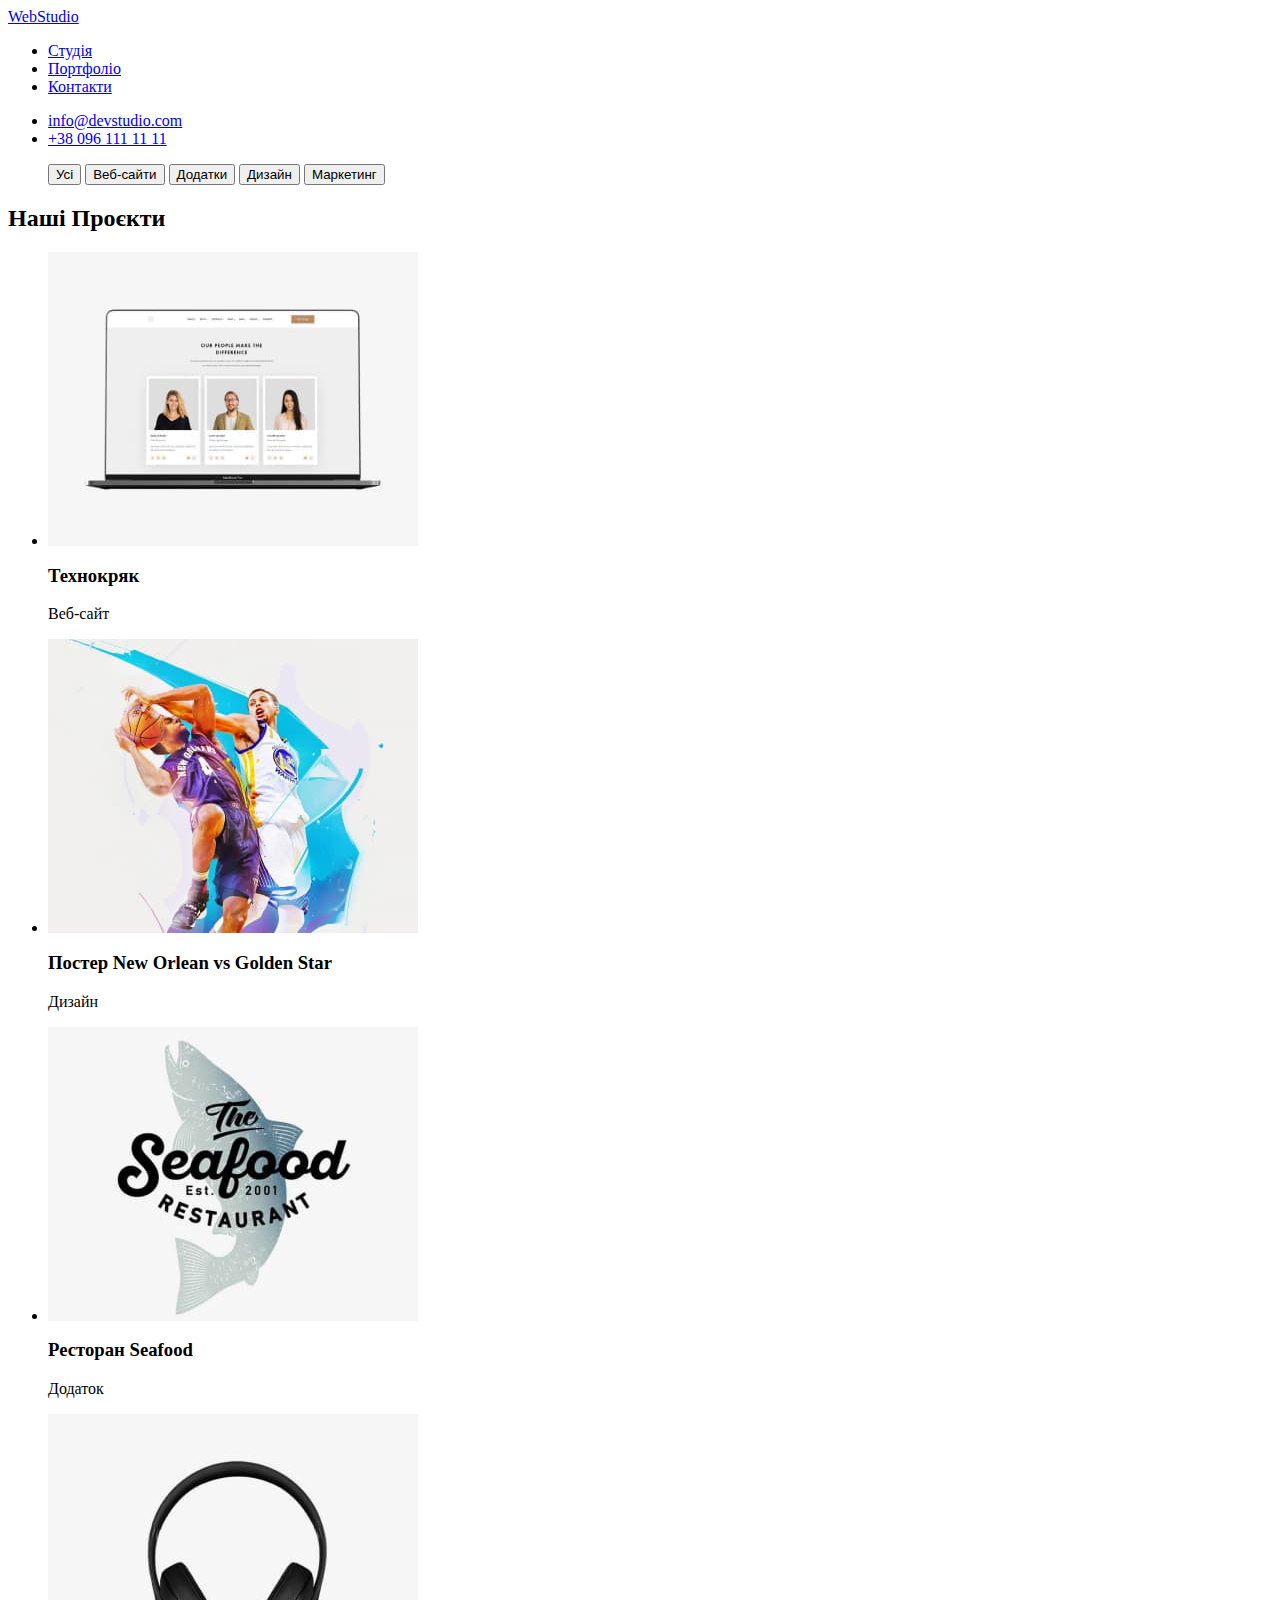
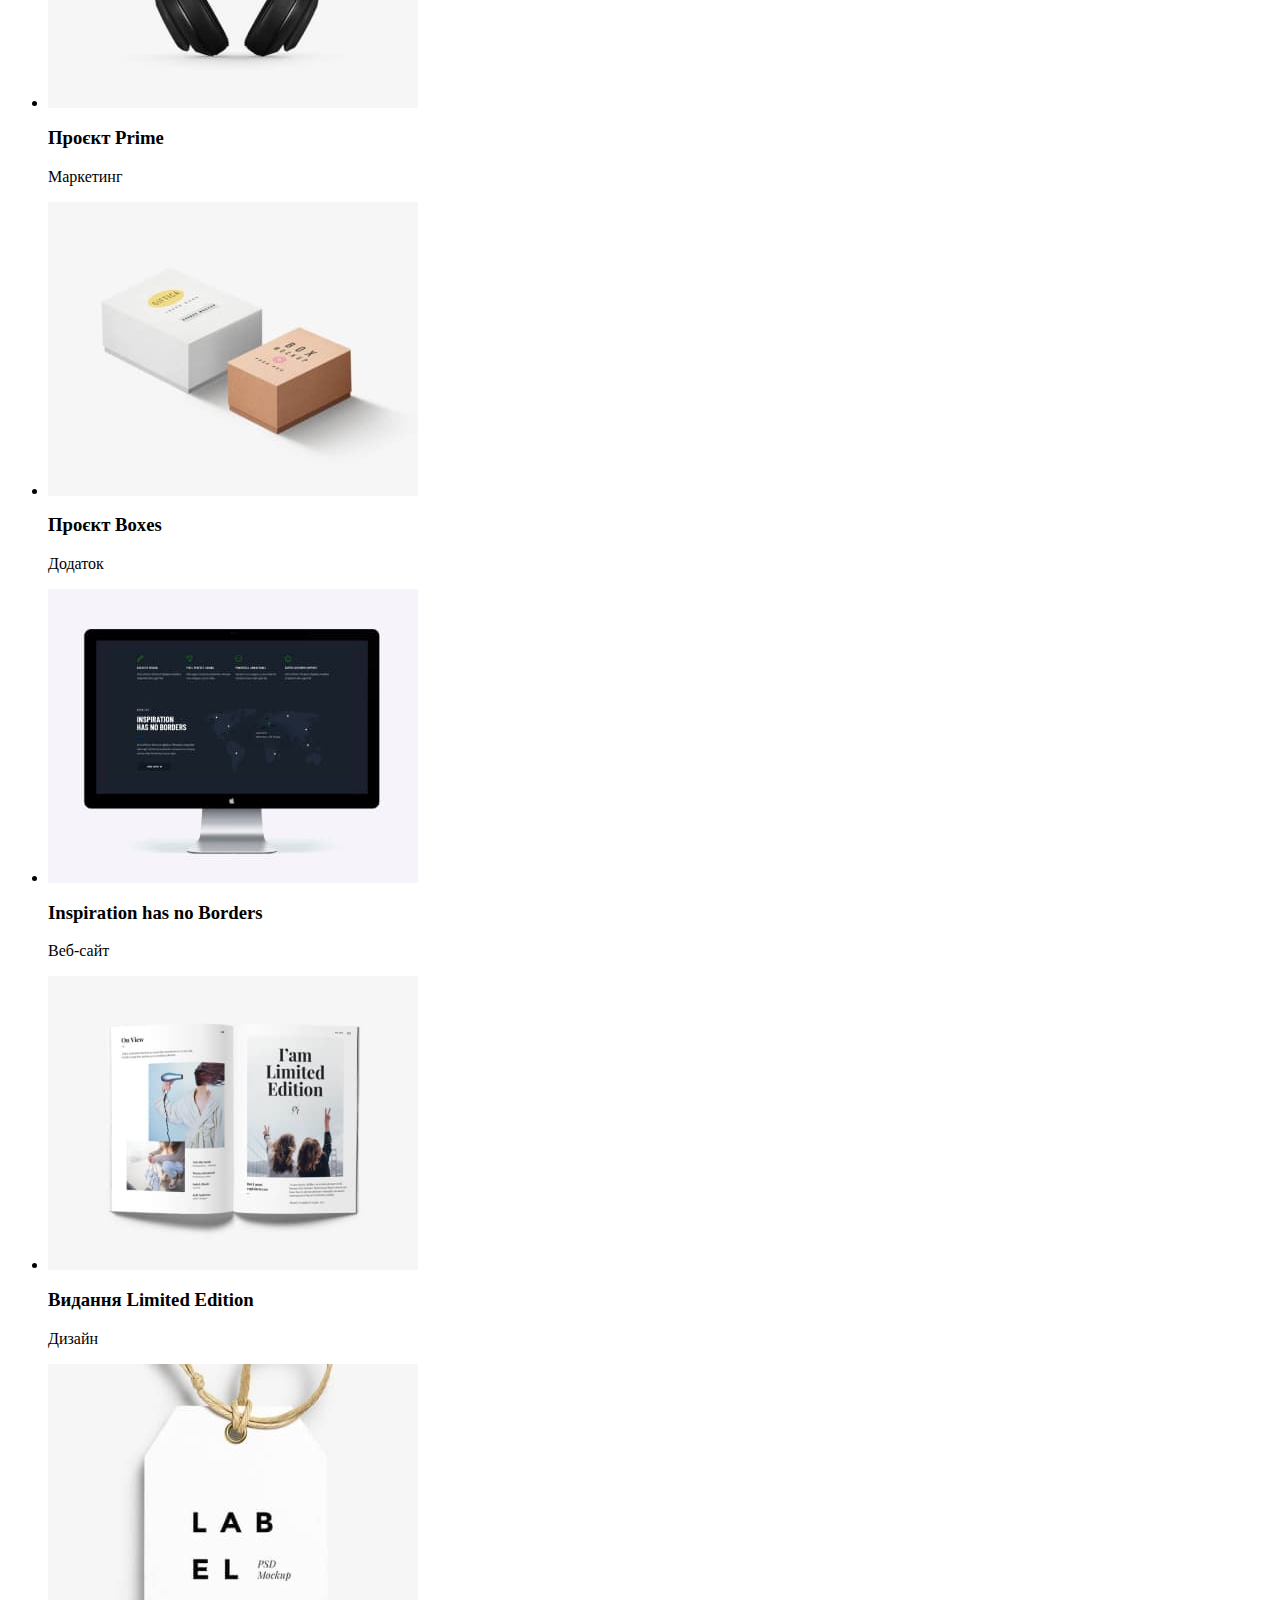
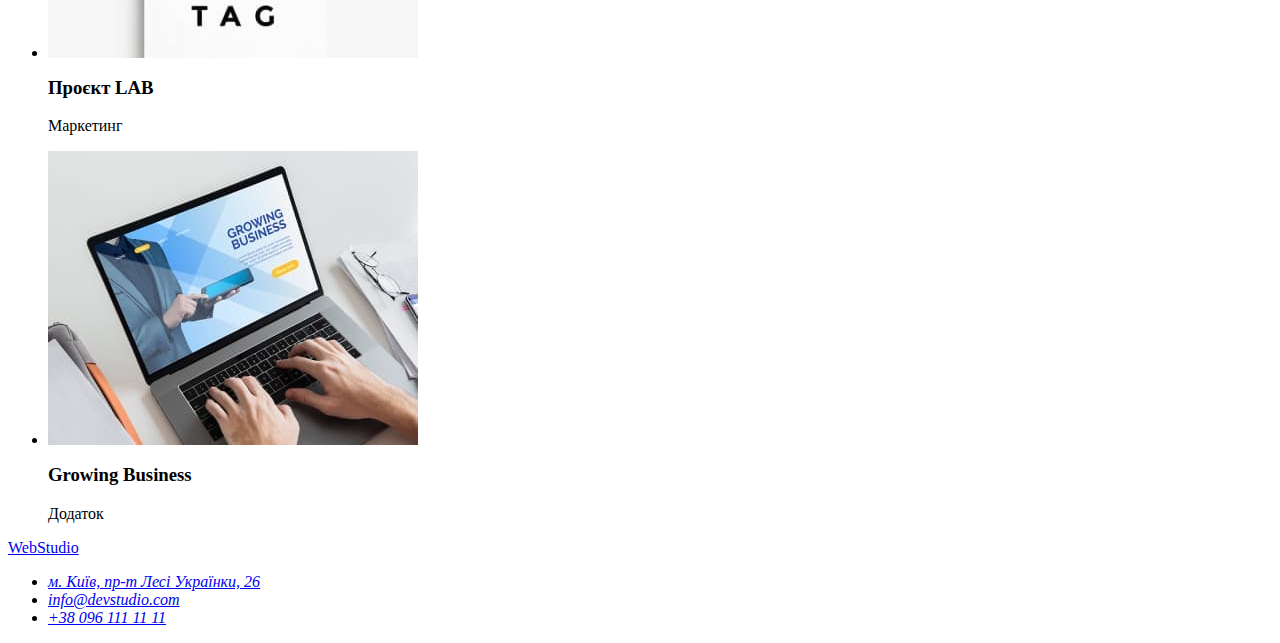
==== portfolio.html @ f53b05c0 "goit-markup-hw-02" ====
<html lang="uk">
  <head>
    <meta charset="UTF-8" />
    <meta http-equiv="X-UA-Compatible" content="IE=edge" />
    <meta name="viewport" content="width=device-width, initial-scale=1.0" />
    <title>WebStudio</title>
    <link rel="preconnect" href="https://fonts.googleapis.com" />
    <link rel="preconnect" href="https://fonts.gstatic.com" crossorigin />
    <link
      href="https://fonts.googleapis.com/css2?family=Montserrat:wght@400;700&family=Raleway:wght@700&family=Roboto:wght@400;500;700;900&display=swap"
      rel="stylesheet"
    />
    <link rel="stylesheet" href="./css/styles.css" />
  </head>
  <body>
    <header>
      <a href="#">WebStudio</a>
      <nav>
        <ul>
          <li><a href="#">Студія</a></li>
          <li><a href="#">Портфоліо</a></li>
          <li><a href="#">Контакти</a></li>
        </ul>
      </nav>
      <ul>
        <li><a href="mailto:info@devstudio.com">info@devstudio.com</a></li>
        <li><a href="tel:+380961111111">+38 096 111 11 11</a></li>
      </ul>
    </header>
    <main>
      <section>
        <ul>
          <button type="button">Усі</button>
          <button type="button">Веб-сайти</button>
          <button type="button">Додатки</button>
          <button type="button">Дизайн</button>
          <button type="button">Маркетинг</button>
        </ul>
      </section>
      <section>
        <h2>Наші Проєкти</h2>
        <ul>
          <li>
            <img src="./images/web.jpg" alt="" width="370" height="294" />
            <h3>Технокряк</h3>
            <p>Веб-сайт</p>
          </li>
          <li>
            <img src="./images/bascetbols.jpg" alt="" width="370" height="294" />
            <h3>Постер New Orlean vs Golden Star</h3>
            <p>Дизайн</p>
          </li>
          <li>
            <img src="./images/seafood.jpg" alt="" width="370" height="294" />
            <h3>Ресторан Seafood</h3>
            <p>Додаток</p>
          </li>
          <li>
            <img src="./images/headphones.jpg" alt="" width="370" height="294" />
            <h3>Проєкт Prime</h3>
            <p>Маркетинг</p>
          </li>
          <li>
            <img src="./images/boxes.jpg" alt="" width="370" height="294" />
            <h3>Проєкт Boxes</h3>
            <p>Додаток</p>
          </li>
          <li>
            <img src="./images/inspiration.jpg" alt="" width="370" height="294" />
            <h3>Inspiration has no Borders</h3>
            <p>Веб-сайт</p>
          </li>
          <li>
            <img src="./images/design.jpg" alt="" width="370" height="294" />
            <h3>Видання Limited Edition</h3>
            <p>Дизайн</p>
          </li>
          <li>
            <img src="./images/project.jpg" alt="" width="370" height="294" />
            <h3>Проєкт LAB</h3>
            <p>Маркетинг</p>
          </li>
          <li>
            <img src="./images/growing.jpg" alt="" width="370" height="294" />
            <h3>Growing Business</h3>
            <p>Додаток</p>
          </li>
        </ul>
      </section>
    </main>
    <footer>
      <a href="#">WebStudio</a>
      <address>
        <ul>
          <li>
            <a
              href="https://goo.gl/maps/ySp4Y71NyuGyJNaQ7"
              target="_blank"
              rel="noreferrer noopener nofollow"
              >м. Київ, пр-т Лесі Українки, 26</a
            >
          </li>
          <li><a href="mailto:info@devstudio.com">info@devstudio.com</a></li>
          <li><a href="tel:+380961111111">+38 096 111 11 11</a></li>
        </ul>
      </address>
    </footer>
  </body>
</html>
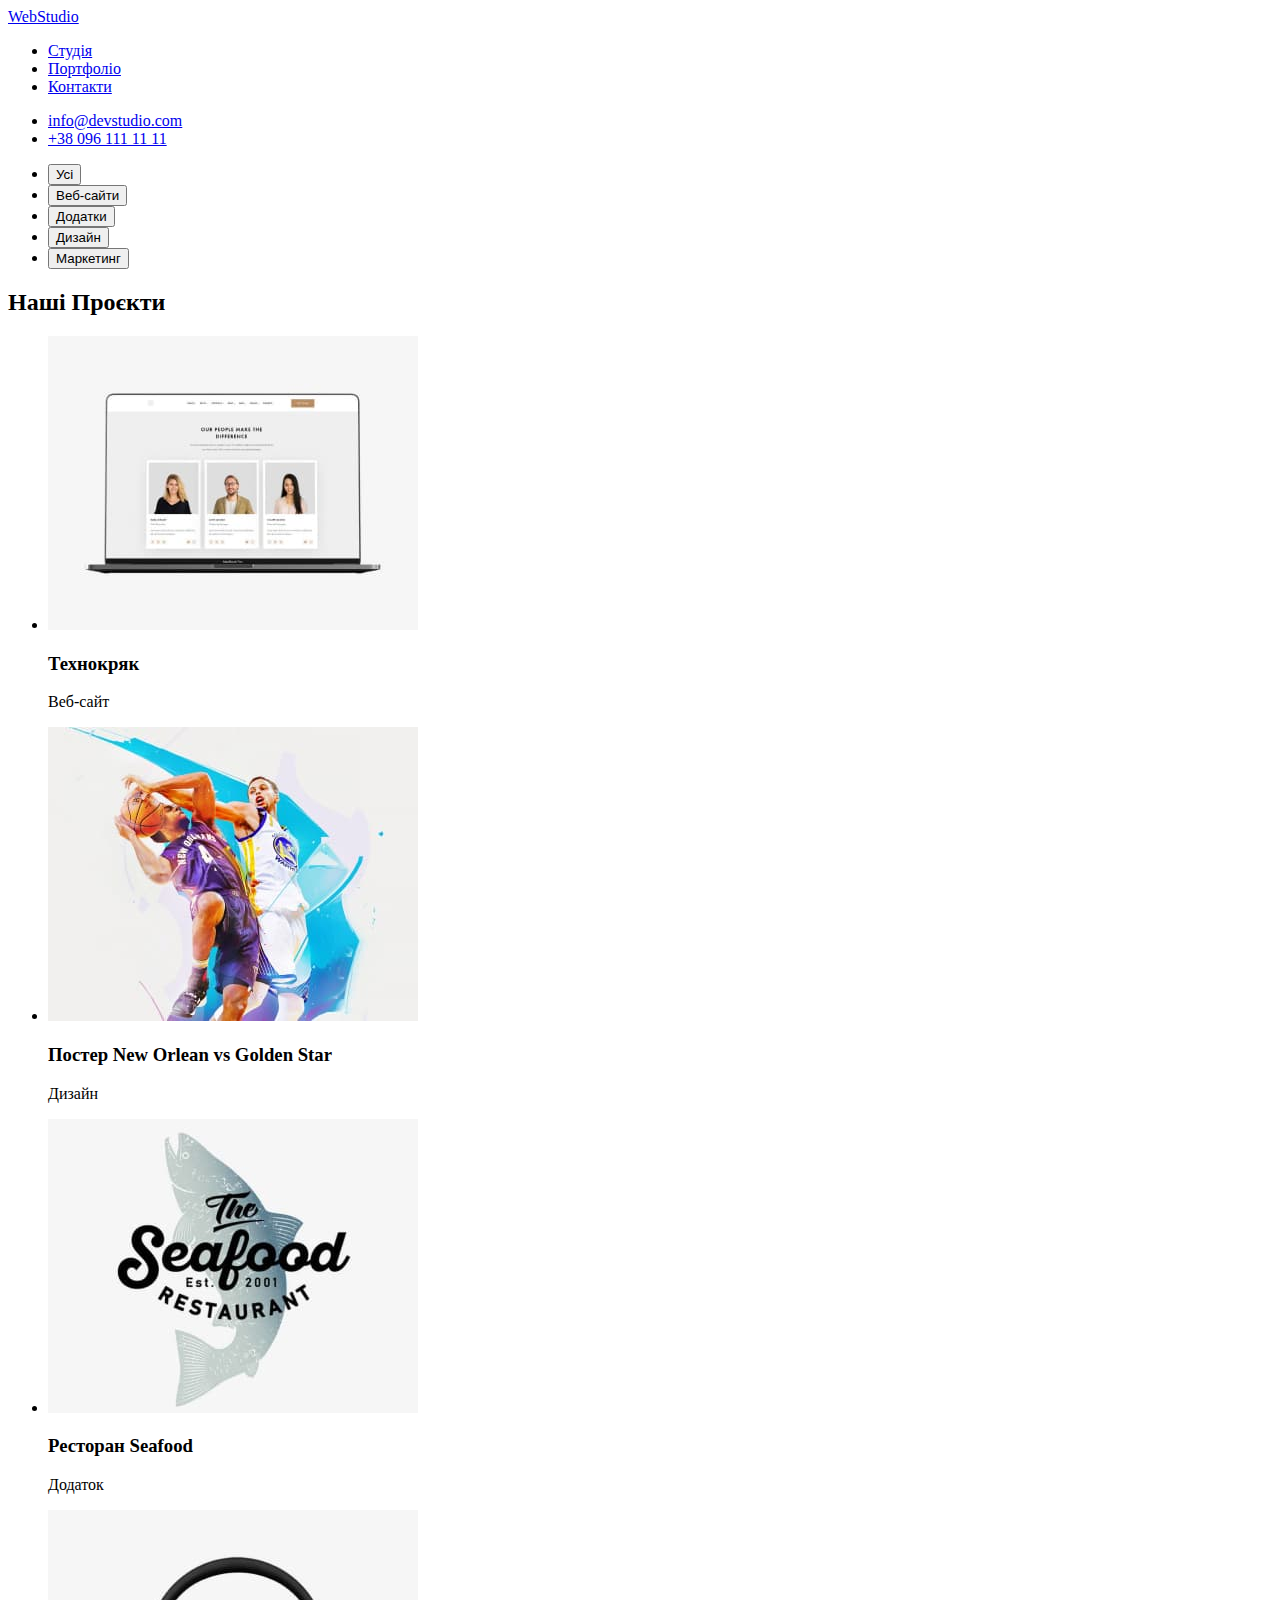
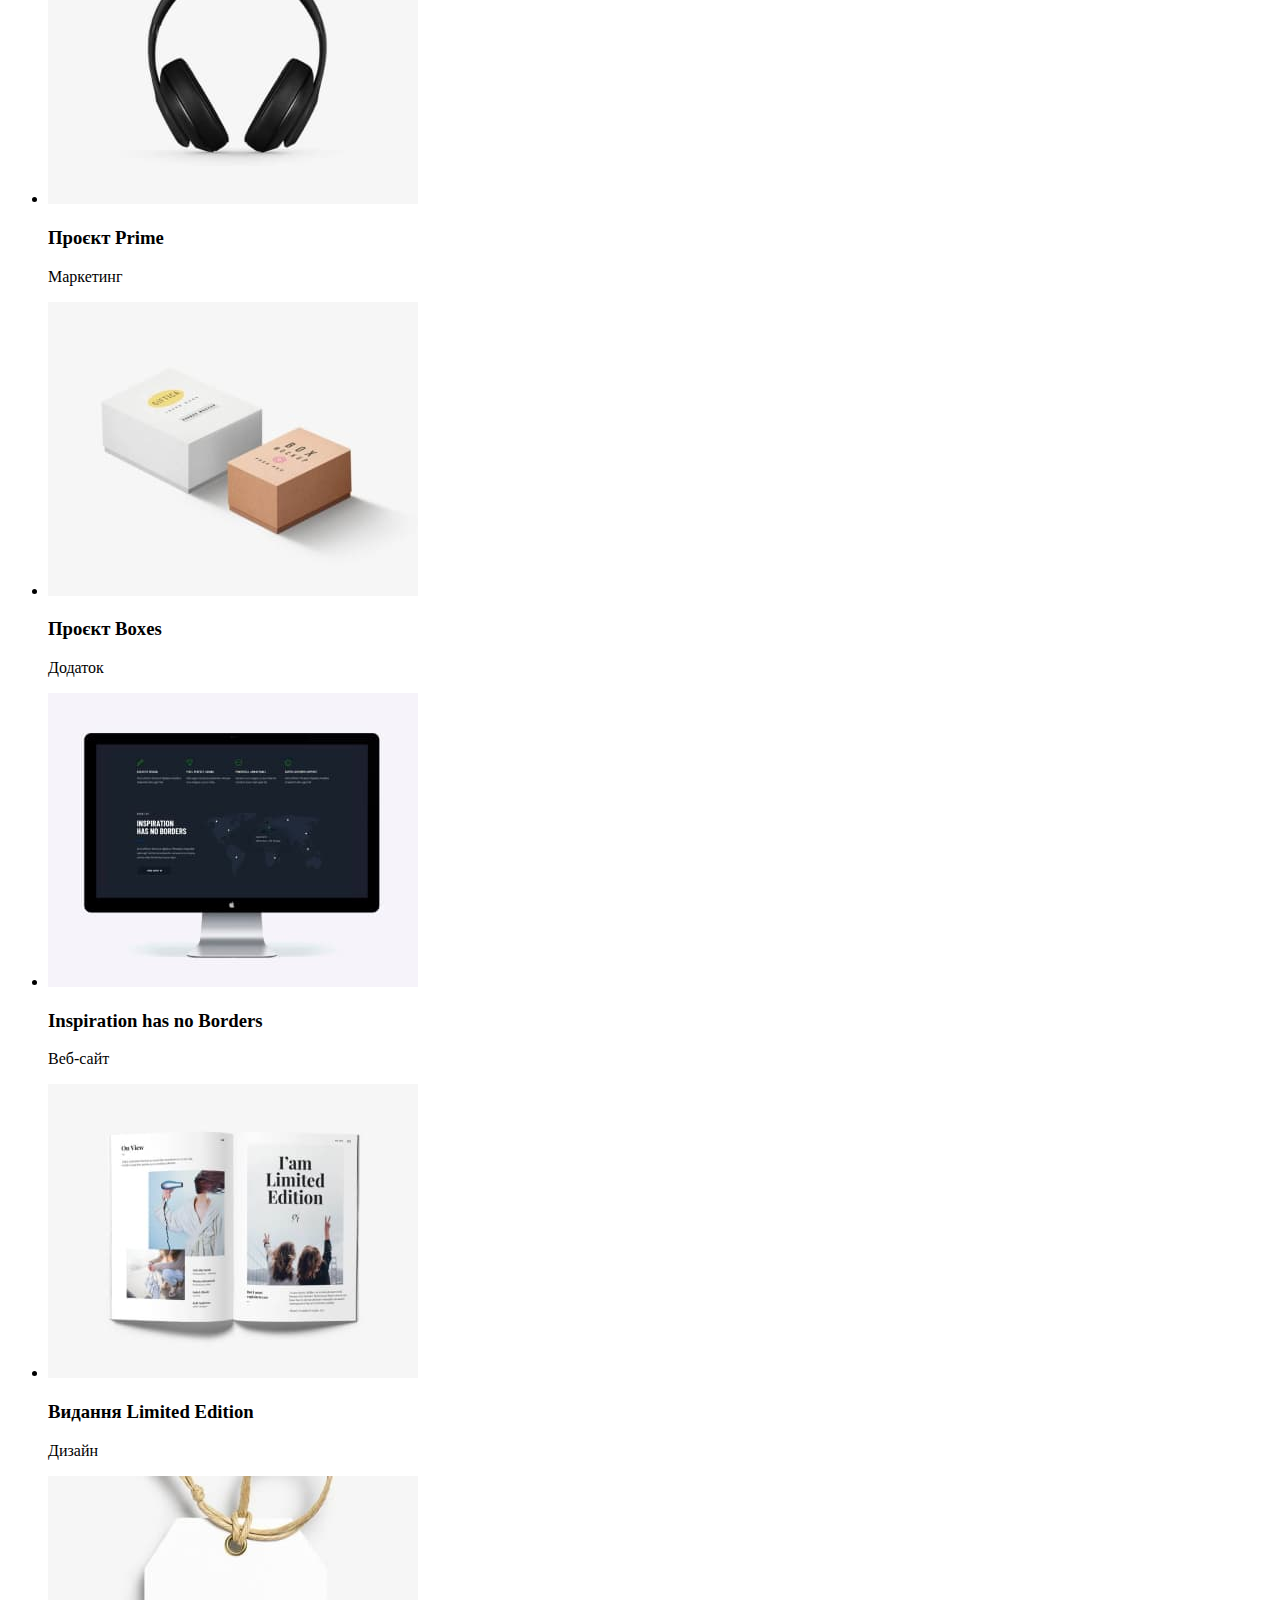
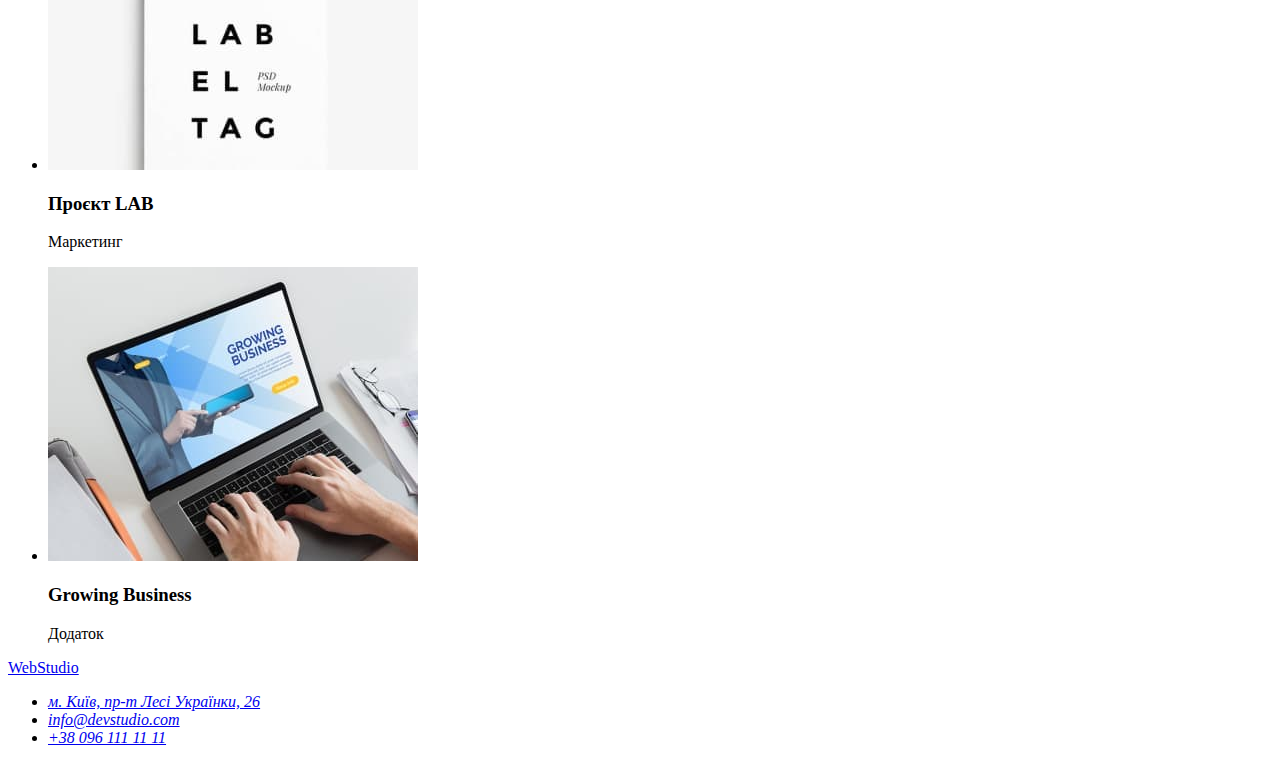
==== commit cd2976f8: "goit-markut-hw-02" ====
--- a/portfolio.html
+++ b/portfolio.html
@@ -1,3 +1,4 @@
+<!DOCTYPE html>
 <html lang="uk">
   <head>
     <meta charset="UTF-8" />
@@ -11,13 +12,14 @@
       rel="stylesheet"
     />
     <link rel="stylesheet" href="./css/styles.css" />
+    <link rel="stylesheet" href="./index.html" />
   </head>
   <body>
     <header>
       <a href="#">WebStudio</a>
       <nav>
         <ul>
-          <li><a href="#">Студія</a></li>
+          <li><a href="./index.html">Студія</a></li>
           <li><a href="#">Портфоліо</a></li>
           <li><a href="#">Контакти</a></li>
         </ul>
@@ -30,11 +32,11 @@
     <main>
       <section>
         <ul>
-          <button type="button">Усі</button>
-          <button type="button">Веб-сайти</button>
-          <button type="button">Додатки</button>
-          <button type="button">Дизайн</button>
-          <button type="button">Маркетинг</button>
+          <li><button type="button">Усі</button></li>
+          <li><button type="button">Веб-сайти</button></li>
+          <li><button type="button">Додатки</button></li>
+          <li><button type="button">Дизайн</button></li>
+          <li><button type="button">Маркетинг</button></li>
         </ul>
       </section>
       <section>
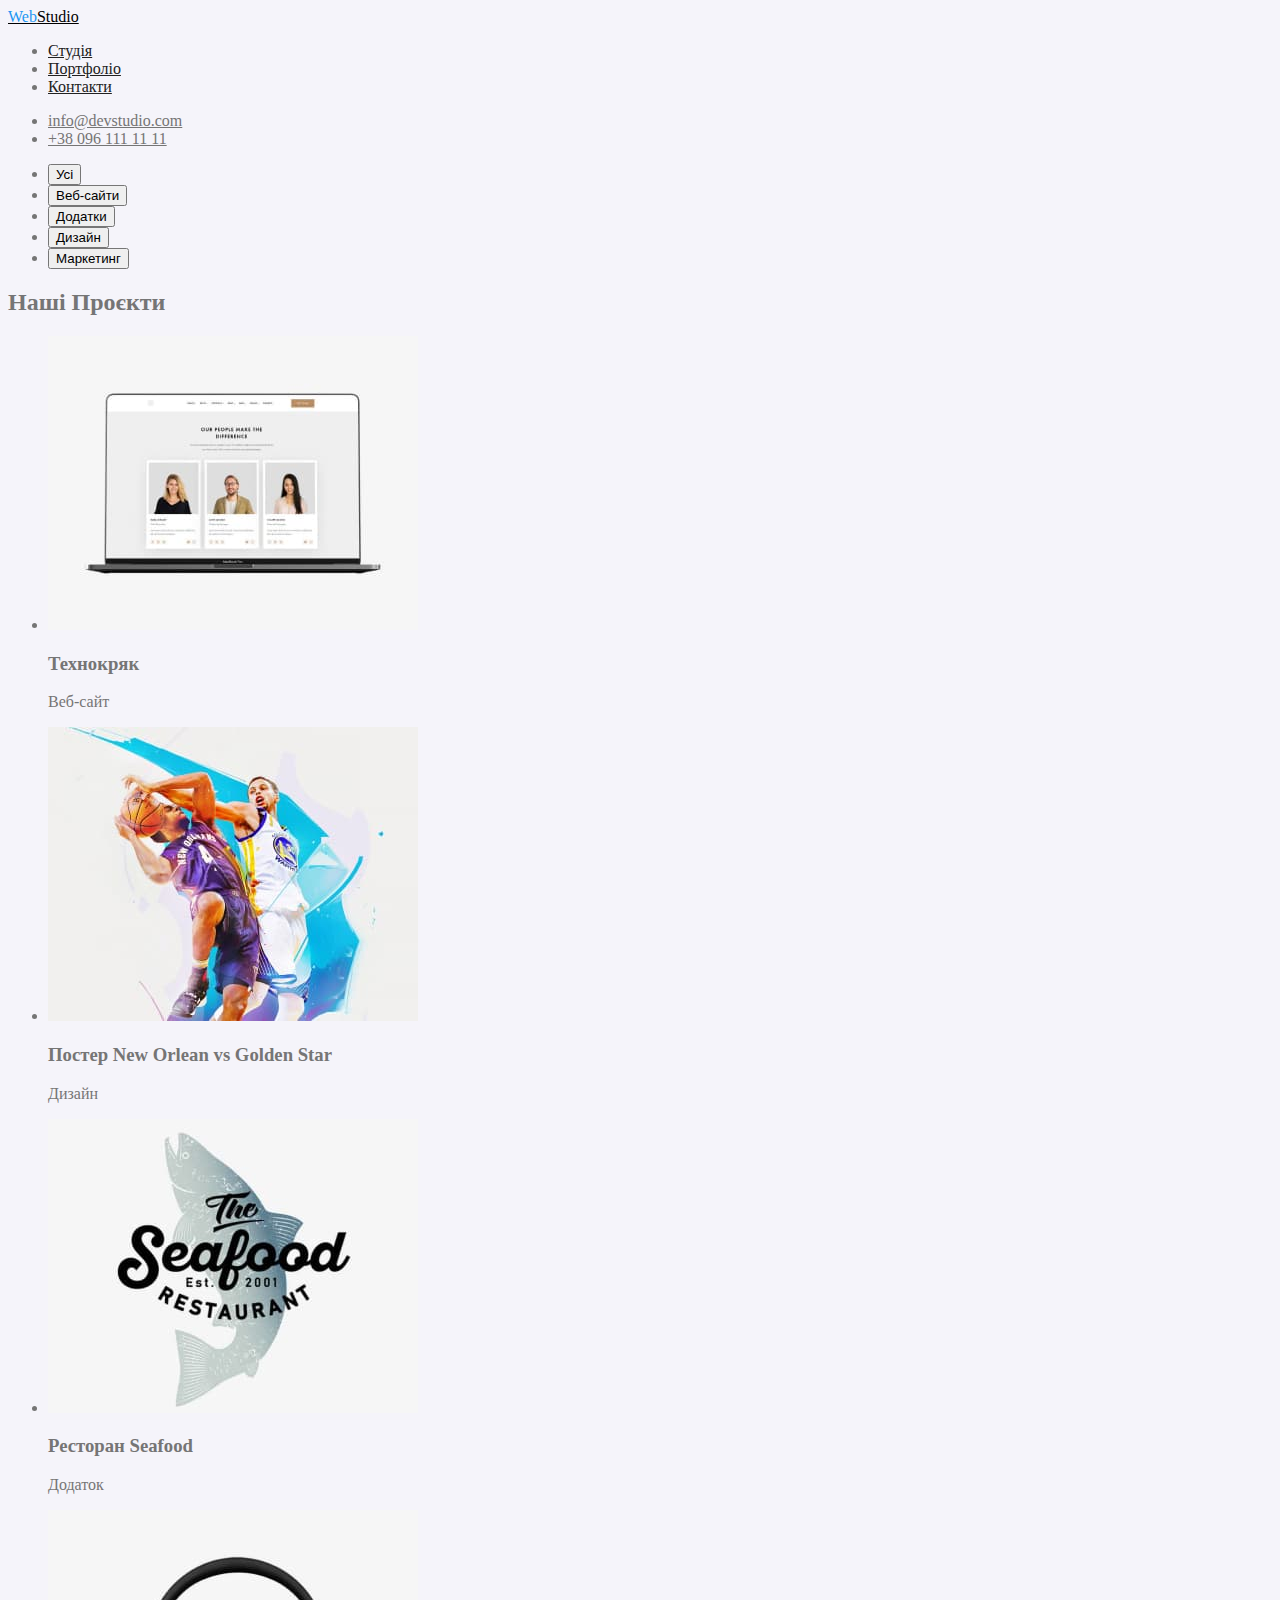
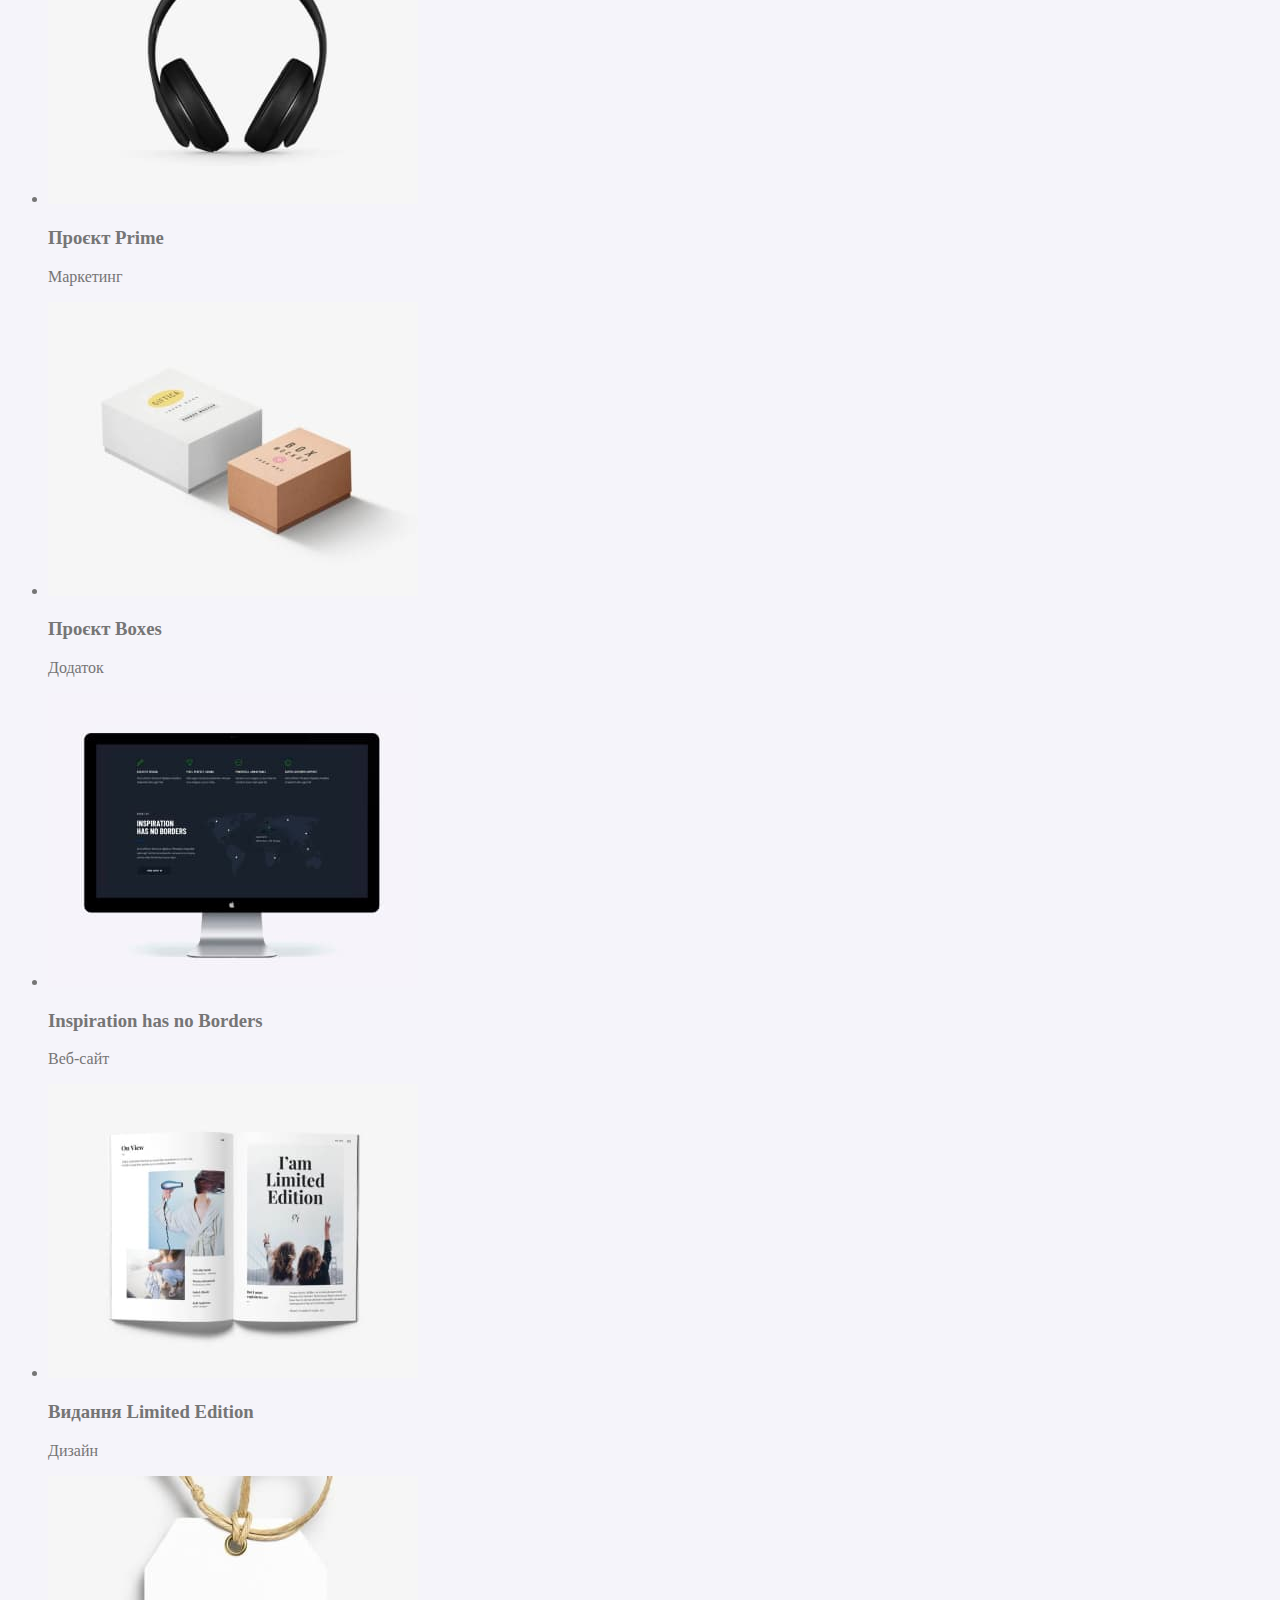
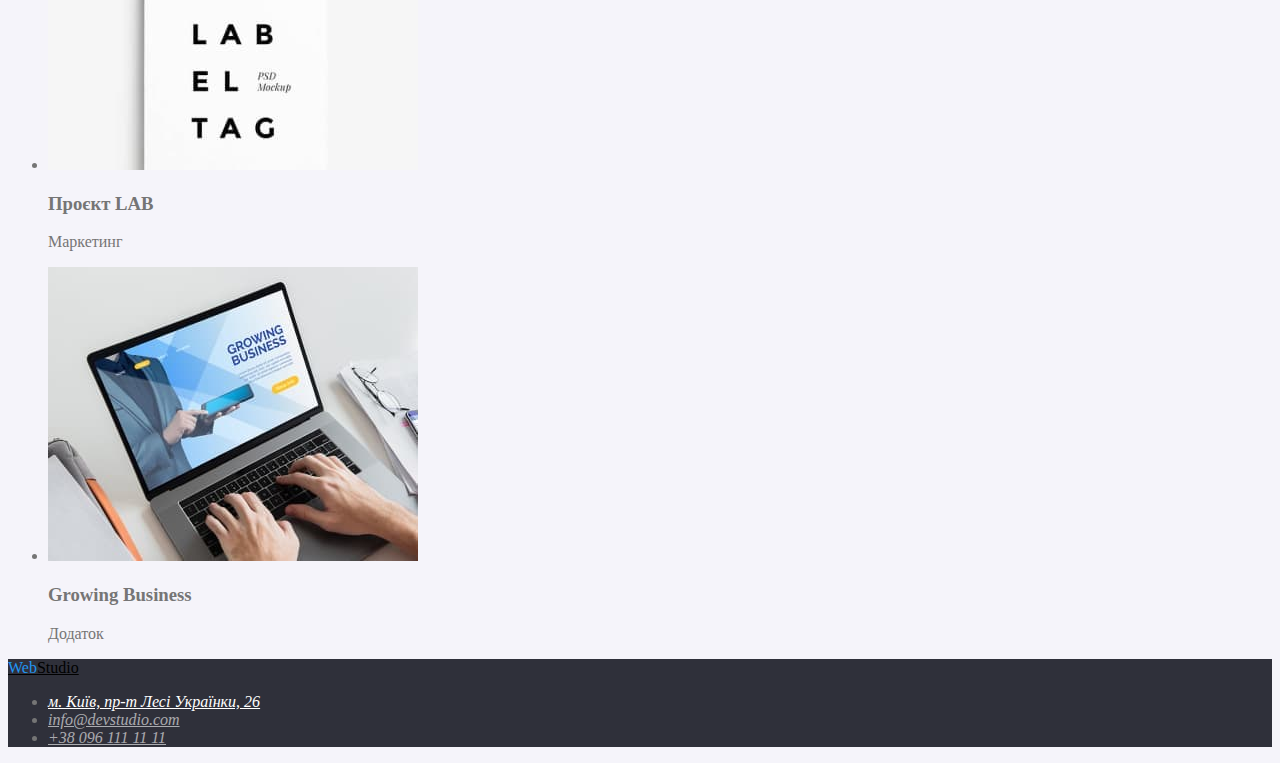
==== commit 16d0af7b: "goit-markup-hw-02" ====
--- a/portfolio.html
+++ b/portfolio.html
@@ -15,18 +15,18 @@
     <link rel="stylesheet" href="./index.html" />
   </head>
   <body>
-    <header>
-      <a href="#">WebStudio</a>
+    <header class="header">
+      <a href="#" class="logo"> <span class="colortext">Web</span>Studio</a>
       <nav>
-        <ul>
-          <li><a href="./index.html">Студія</a></li>
-          <li><a href="#">Портфоліо</a></li>
-          <li><a href="#">Контакти</a></li>
+        <ul class="nav">
+          <li><a class="site-nav" href="./index.html">Студія</a></li>
+          <li><a class="site-nav" href="#">Портфоліо</a></li>
+          <li><a class="site-nav" href="#">Контакти</a></li>
         </ul>
       </nav>
-      <ul>
-        <li><a href="mailto:info@devstudio.com">info@devstudio.com</a></li>
-        <li><a href="tel:+380961111111">+38 096 111 11 11</a></li>
+      <ul class="list-contact">
+        <li><a class="contact" href="mailto:info@devstudio.com">info@devstudio.com</a></li>
+        <li><a class="contact" href="tel:+380961111111">+38 096 111 11 11</a></li>
       </ul>
     </header>
     <main>
@@ -90,20 +90,20 @@
         </ul>
       </section>
     </main>
-    <footer>
-      <a href="#">WebStudio</a>
+    <footer class="footer">
+      <a href="#" class="logo"> <span class="colortext">Web</span>Studio</a>
       <address>
         <ul>
           <li>
-            <a
+            <a class="address-work"
               href="https://goo.gl/maps/ySp4Y71NyuGyJNaQ7"
               target="_blank"
               rel="noreferrer noopener nofollow"
               >м. Київ, пр-т Лесі Українки, 26</a
             >
           </li>
-          <li><a href="mailto:info@devstudio.com">info@devstudio.com</a></li>
-          <li><a href="tel:+380961111111">+38 096 111 11 11</a></li>
+          <li><a class="contact-footer" href="mailto:info@devstudio.com">info@devstudio.com</a></li>
+          <li><a class="contact-footer" href="tel:+380961111111">+38 096 111 11 11</a></li>
         </ul>
       </address>
     </footer>
--- a/css/styles.css
+++ b/css/styles.css
@@ -0,0 +1,70 @@
+:root{
+--title-text-color:#212121;
+--text-color:#757575;
+--accent-color:#2196F3;
+}
+body{
+  background-color: #F5F4FA;
+  color: var(--text-color);
+}
+
+/* -------------logo----------------- */
+.logo{
+  color: #000000;
+}
+.colortext{
+  color: #2196F3;
+}
+/*---------------header-------------------------------------------------- -------------------*/
+
+/* ------navigation-site */
+.site-nav{
+  color:var(--title-text-color)
+}
+.site-nav:hover,
+.site-nav:focus{
+color: var(--accent-color);
+}
+
+/* ---------------contacts---- */
+.contact{
+  color:var(--text-color)
+}
+.contact:hover,
+.contact:focus{
+  color:var(--accent-color)
+}
+/* ----------------------------------------------hero------------------------------------ */
+.hero-title{
+  color:var(--title-text-color);
+}
+/* ------------------------------section-feature--------------------------*/
+.feature-title{
+  color: var(--title-text-color);
+}
+/*-----------------------seaction-work------------- */
+.work-title{
+  color:var(--title-text-color)
+}
+/* --------------------section-team----------------------------- */
+.team-title{
+  color:var(--title-text-color)
+}
+.team-name{
+  color:var(--title-text-color)
+}
+/* ------------------------footer----------------------------- */
+.footer{
+  background-color: #2F303A;
+}
+.address-work{
+  color:#FFFFFF;
+}
+.contact-footer{
+  color:rgba(255, 255, 255, 0.6); 
+}
+.contact-footer:hover,
+.contact-footer:focus{
+  color: var(--accent-color);
+}
+
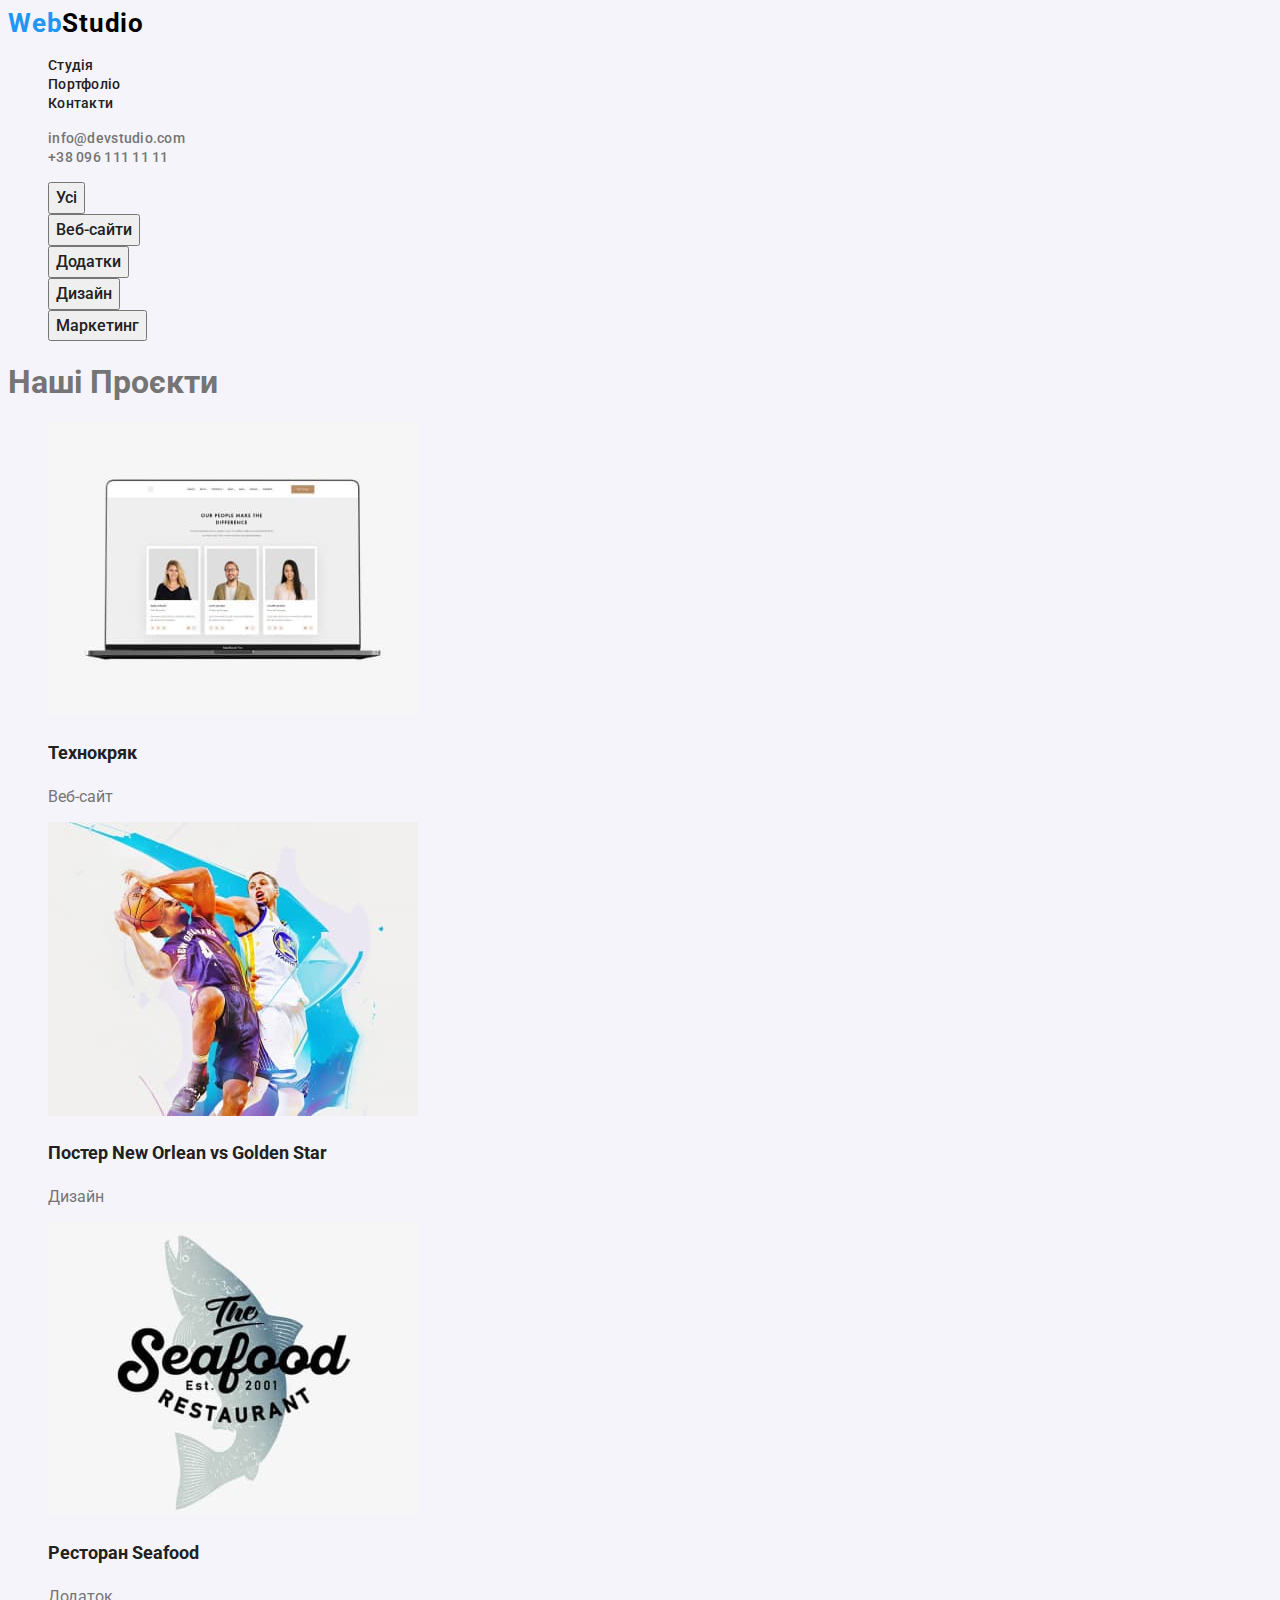
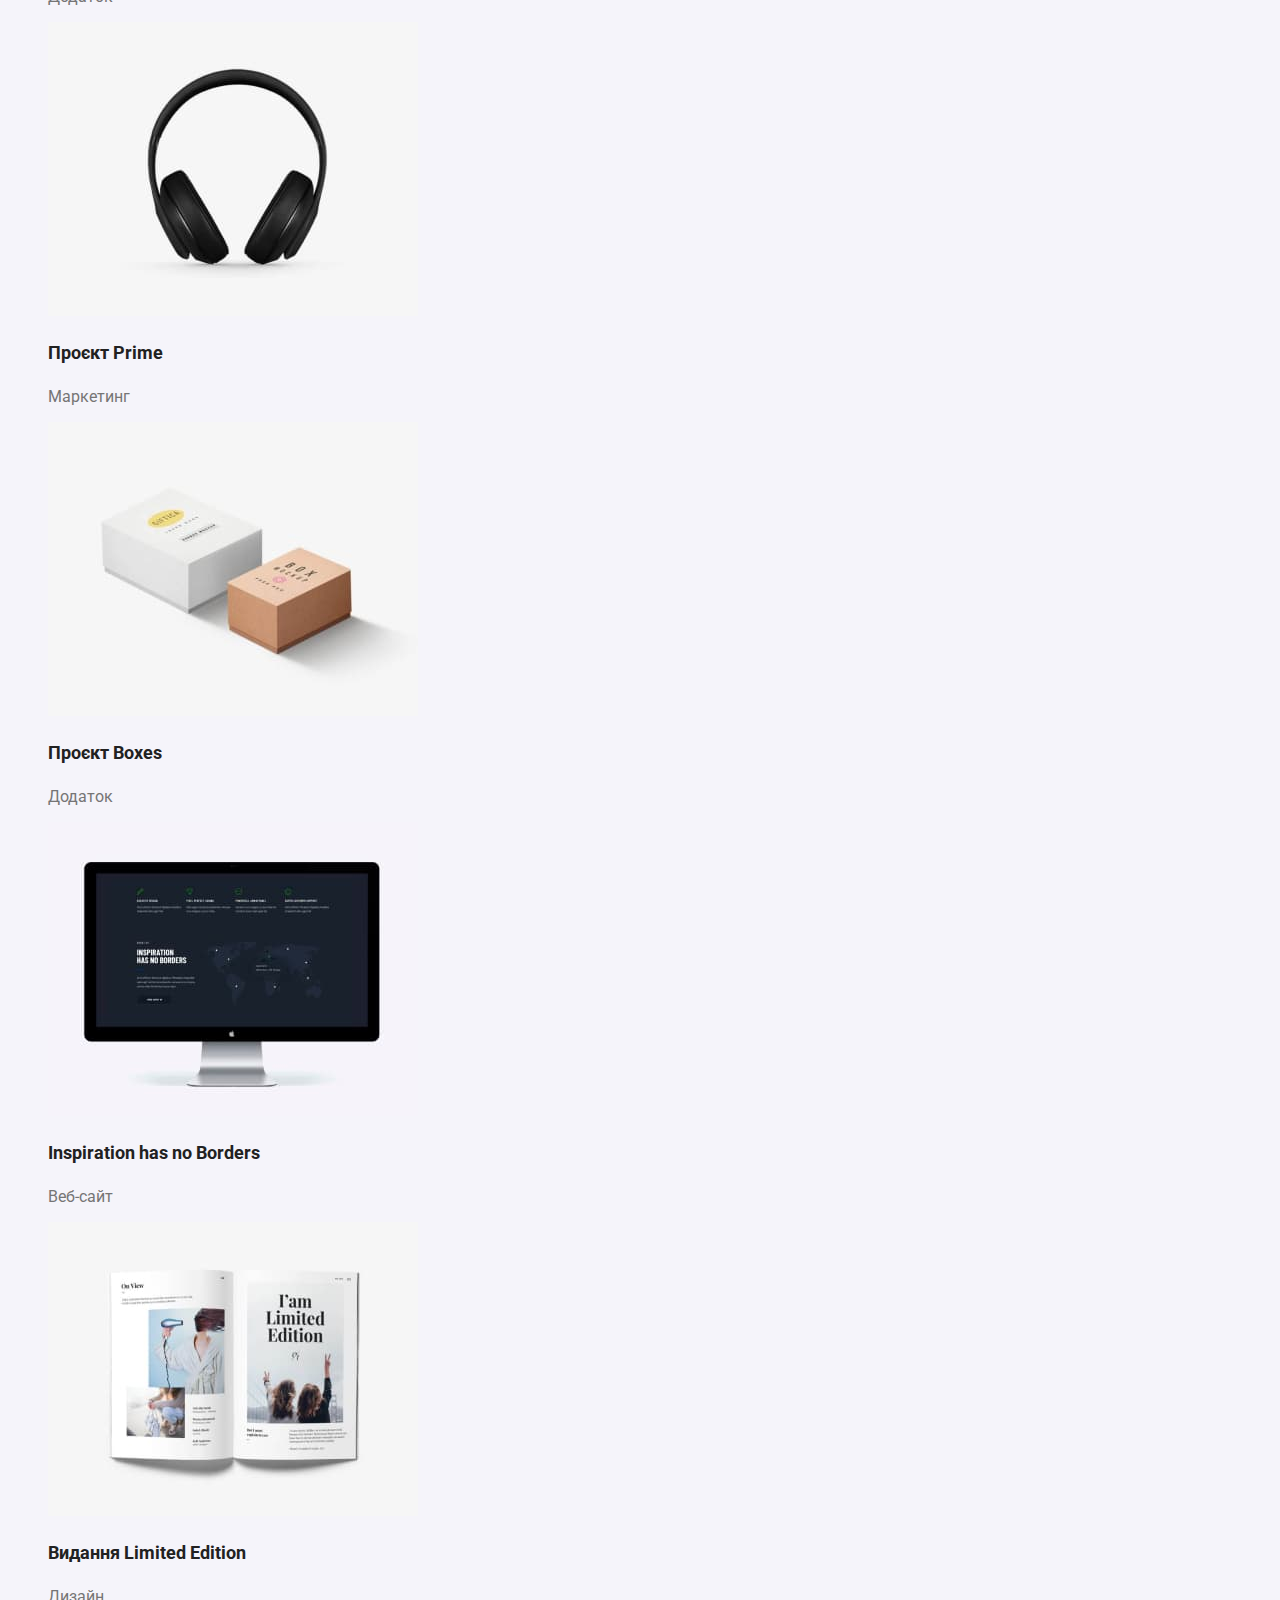
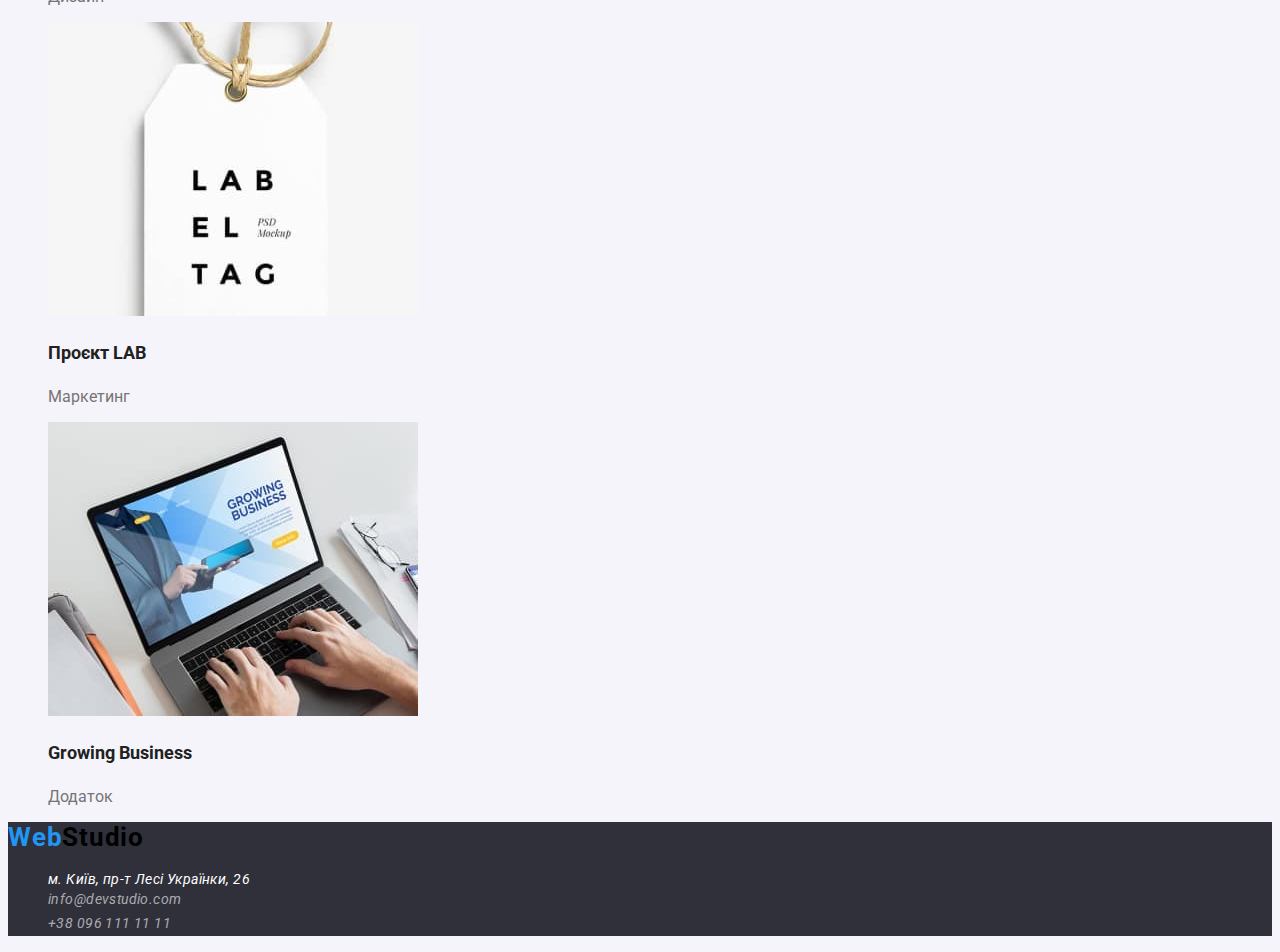
==== commit d8db6643: "goit-markup-hw-02" ====
--- a/portfolio.html
+++ b/portfolio.html
@@ -16,94 +16,97 @@
   </head>
   <body>
     <header class="header">
-      <a href="#" class="logo"> <span class="colortext">Web</span>Studio</a>
+      <a href="#" class="logo link"> <span class="colortext link">Web</span>Studio</a>
       <nav>
-        <ul class="nav">
-          <li><a class="site-nav" href="./index.html">Студія</a></li>
-          <li><a class="site-nav" href="#">Портфоліо</a></li>
-          <li><a class="site-nav" href="#">Контакти</a></li>
+        <ul class="nav list">
+          <li><a class="site-nav link" href="./index.html">Студія</a></li>
+          <li><a class="site-nav link" href="#">Портфоліо</a></li>
+          <li><a class="site-nav link" href="#">Контакти</a></li>
         </ul>
       </nav>
-      <ul class="list-contact">
-        <li><a class="contact" href="mailto:info@devstudio.com">info@devstudio.com</a></li>
-        <li><a class="contact" href="tel:+380961111111">+38 096 111 11 11</a></li>
+      <ul class="list-contact list">
+        <li><a class="contact link" href="mailto:info@devstudio.com">info@devstudio.com</a></li>
+        <li><a class="contact link" href="tel:+380961111111">+38 096 111 11 11</a></li>
       </ul>
     </header>
     <main>
-      <section>
-        <ul>
-          <li><button type="button">Усі</button></li>
-          <li><button type="button">Веб-сайти</button></li>
-          <li><button type="button">Додатки</button></li>
-          <li><button type="button">Дизайн</button></li>
-          <li><button type="button">Маркетинг</button></li>
+      <section class="section-filter">
+        <ul class="filter-list list">
+          <li><button type="button" class="btn-filter">Усі</button></li>
+          <li><button type="button" class="btn-filter">Веб-сайти</button></li>
+          <li><button type="button" class="btn-filter">Додатки</button></li>
+          <li><button type="button" class="btn-filter">Дизайн</button></li>
+          <li><button type="button" class="btn-filter">Маркетинг</button></li>
         </ul>
       </section>
-      <section>
-        <h2>Наші Проєкти</h2>
-        <ul>
+      <section class="section-project">
+        <h1 class="project-title">Наші Проєкти</h1>
+        <ul class="project-list list">
           <li>
-            <img src="./images/web.jpg" alt="" width="370" height="294" />
-            <h3>Технокряк</h3>
+            <img src="./images/web.jpg" alt="Ноутбук" width="370" height="294" />
+            <h2 class="title-list">Технокряк</h2>
             <p>Веб-сайт</p>
           </li>
           <li>
-            <img src="./images/bascetbols.jpg" alt="" width="370" height="294" />
-            <h3>Постер New Orlean vs Golden Star</h3>
+            <img src="./images/bascetbols.jpg" alt="Баскетбол" width="370" height="294" />
+            <h2 class="title-list">Постер New Orlean vs Golden Star</h2>
             <p>Дизайн</p>
           </li>
           <li>
-            <img src="./images/seafood.jpg" alt="" width="370" height="294" />
-            <h3>Ресторан Seafood</h3>
+            <img src="./images/seafood.jpg" alt="Лого" width="370" height="294" />
+            <h2 class="title-list">Ресторан Seafood</h2>
             <p>Додаток</p>
           </li>
           <li>
-            <img src="./images/headphones.jpg" alt="" width="370" height="294" />
-            <h3>Проєкт Prime</h3>
+            <img src="./images/headphones.jpg" alt="Навушники" width="370" height="294" />
+            <h2 class="title-list">Проєкт Prime</h2>
             <p>Маркетинг</p>
           </li>
           <li>
-            <img src="./images/boxes.jpg" alt="" width="370" height="294" />
-            <h3>Проєкт Boxes</h3>
+            <img src="./images/boxes.jpg" alt="Кородки" width="370" height="294" />
+            <h2 class="title-list">Проєкт Boxes</h2>
             <p>Додаток</p>
           </li>
           <li>
-            <img src="./images/inspiration.jpg" alt="" width="370" height="294" />
-            <h3>Inspiration has no Borders</h3>
+            <img src="./images/inspiration.jpg" alt="Монітор" width="370" height="294" />
+            <h2 class="title-list">Inspiration has no Borders</h2>
             <p>Веб-сайт</p>
           </li>
           <li>
-            <img src="./images/design.jpg" alt="" width="370" height="294" />
-            <h3>Видання Limited Edition</h3>
+            <img src="./images/design.jpg" alt="Книга" width="370" height="294" />
+            <h2 class="title-list">Видання Limited Edition</h2>
             <p>Дизайн</p>
           </li>
           <li>
-            <img src="./images/project.jpg" alt="" width="370" height="294" />
-            <h3>Проєкт LAB</h3>
+            <img src="./images/project.jpg" alt="Бірка" width="370" height="294" />
+            <h2 class="title-list">Проєкт LAB</h2>
             <p>Маркетинг</p>
           </li>
           <li>
-            <img src="./images/growing.jpg" alt="" width="370" height="294" />
-            <h3>Growing Business</h3>
+            <img src="./images/growing.jpg" alt="Ноутбук" width="370" height="294" />
+            <h2 class="title-list">Growing Business</h2>
             <p>Додаток</p>
           </li>
         </ul>
       </section>
     </main>
     <footer class="footer">
-      <a href="#" class="logo"> <span class="colortext">Web</span>Studio</a>
+      <a href="#" class="logo link"> <span class="colortext link">Web</span>Studio</a>
       <address>
-        <ul>
+        <ul class="footer-list list">
           <li>
-            <a class="address-work"
+            <a
+              class="address-work link"
               href="https://goo.gl/maps/ySp4Y71NyuGyJNaQ7"
               target="_blank"
               rel="noreferrer noopener nofollow"
               >м. Київ, пр-т Лесі Українки, 26</a
             >
           </li>
-          <li><a class="contact-footer" href="mailto:info@devstudio.com">info@devstudio.com</a></li>
-          <li><a class="contact-footer" href="tel:+380961111111">+38 096 111 11 11</a></li>
+          <li>
+            <a class="contact-footer link" href="mailto:info@devstudio.com">info@devstudio.com</a>
+          </li>
+          <li><a class="contact-footer link" href="tel:+380961111111">+38 096 111 11 11</a></li>
         </ul>
       </address>
     </footer>
--- a/css/styles.css
+++ b/css/styles.css
@@ -1,70 +1,151 @@
-:root{
---title-text-color:#212121;
---text-color:#757575;
---accent-color:#2196F3;
+:root {
+  --title-text-color: #212121;
+  --text-color: #757575;
+  --accent-color: #2196f3;
 }
-body{
-  background-color: #F5F4FA;
+body {
+  background-color: #f5f4fa;
   color: var(--text-color);
+  font-family: 'Roboto', 'Raleway', 'San-serif';
 }
-
+.link {
+  text-decoration: none;
+}
+.list {
+  list-style: none;
+}
 /* -------------logo----------------- */
-.logo{
+.logo {
   color: #000000;
 }
-.colortext{
-  color: #2196F3;
+.colortext {
+  color: #2196f3;
+}
+.logo,
+.colortext {
+  font-weight: 700;
+  font-size: 26px;
+  line-height: 1.19;
+  letter-spacing: 0.03em;
 }
 /*---------------header-------------------------------------------------- -------------------*/
 
 /* ------navigation-site */
-.site-nav{
-  color:var(--title-text-color)
+.site-nav {
+  color: var(--title-text-color);
 }
 .site-nav:hover,
-.site-nav:focus{
-color: var(--accent-color);
+.site-nav:focus {
+  color: var(--accent-color);
+}
+.site-nav {
+  font-weight: 500;
+  font-size: 14px;
+  line-height: 1.14;
+  letter-spacing: 0.02em;
 }
 
 /* ---------------contacts---- */
-.contact{
-  color:var(--text-color)
+.contact {
+  color: var(--text-color);
+  font-weight: 500;
+  font-size: 14px;
+  line-height: 1.14;
+  letter-spacing: 0.02em;
 }
 .contact:hover,
-.contact:focus{
-  color:var(--accent-color)
+.contact:focus {
+  color: var(--accent-color);
 }
+
 /* ----------------------------------------------hero------------------------------------ */
-.hero-title{
-  color:var(--title-text-color);
+.hero-title {
+  font-weight: 900;
+  font-size: 44px;
+  line-height: 1.36;
+  text-align: center;
+  letter-spacing: 0.06em;
+  text-transform: uppercase;
+  color: var(--title-text-color);
+}
+.hero-btn {
+  font-weight: 700;
+  font-size: 16px;
+  line-height: 1.87;
 }
 /* ------------------------------section-feature--------------------------*/
-.feature-title{
+.feature-title {
+  font-weight: 700;
+  font-size: 14px;
+  line-height: 1.14;
+  letter-spacing: 0.03em;
+  text-transform: uppercase;
   color: var(--title-text-color);
 }
 /*-----------------------seaction-work------------- */
-.work-title{
-  color:var(--title-text-color)
+.work-title {
+  font-weight: 700;
+  font-size: 36px;
+  line-height: 1.16;
+  text-align: center;
+  letter-spacing: 0.03em;
+  color: var(--title-text-color);
 }
 /* --------------------section-team----------------------------- */
-.team-title{
-  color:var(--title-text-color)
+.team-title {
+  font-weight: 700;
+  font-size: 36px;
+  line-height: 1.16;
+  text-align: center;
+  letter-spacing: 0.03em;
+  color: var(--title-text-color);
 }
-.team-name{
-  color:var(--title-text-color)
+.team-name {
+  font-weight: 500;
+  font-size: 16px;
+  line-height: 1.18;
+  color: var(--title-text-color);
 }
 /* ------------------------footer----------------------------- */
-.footer{
-  background-color: #2F303A;
+.footer {
+  background-color: #2f303a;
 }
-.address-work{
-  color:#FFFFFF;
+.address-work {
+  font-weight: 400;
+  font-size: 14px;
+  line-height: 1.17;
+  letter-spacing: 0.03em;
+  color: #ffffff;
 }
-.contact-footer{
-  color:rgba(255, 255, 255, 0.6); 
+.contact-footer {
+  color: rgba(255, 255, 255, 0.6);
+  font-weight: 400;
+  font-size: 14px;
+  line-height: 1.71;
+  letter-spacing: 0.03em;
 }
 .contact-footer:hover,
-.contact-footer:focus{
+.contact-footer:focus {
   color: var(--accent-color);
 }
+/* --------------------page PORTFOLIO--------------------------------------------------------------- */
 
+/*----------------- filter --------------*/
+.btn-filter {
+  font-family: inherit;
+  color: var(--title-text-color);
+  font-weight: 500;
+  font-size: 16px;
+  line-height: 1.62;
+}
+.btn-filter:hover,
+.btn-filter:focus {
+  color: var(--accent-color);
+}
+/* ----------------section-project------------------------- */
+.title-list {
+  color: var(--title-text-color);
+  font-weight: 700;
+  font-size: 18px;
+  line-height: 2;
+}
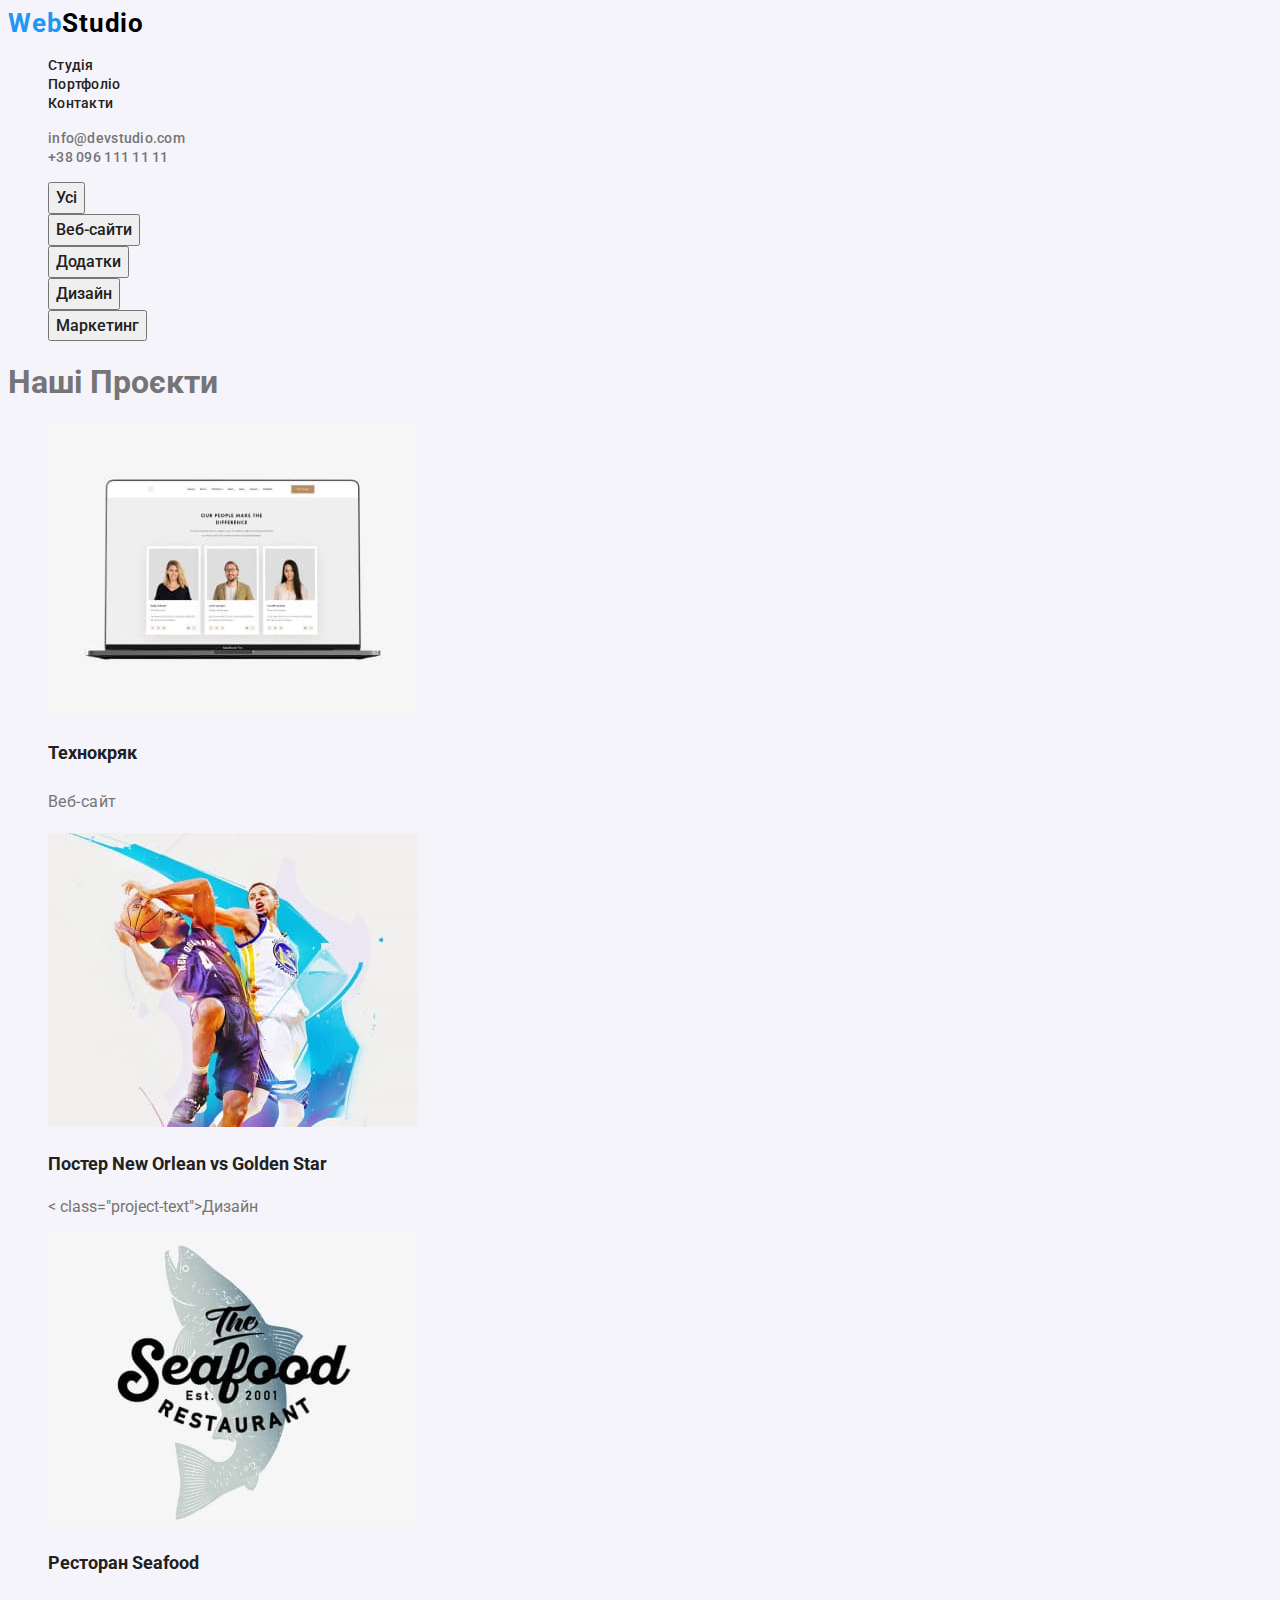
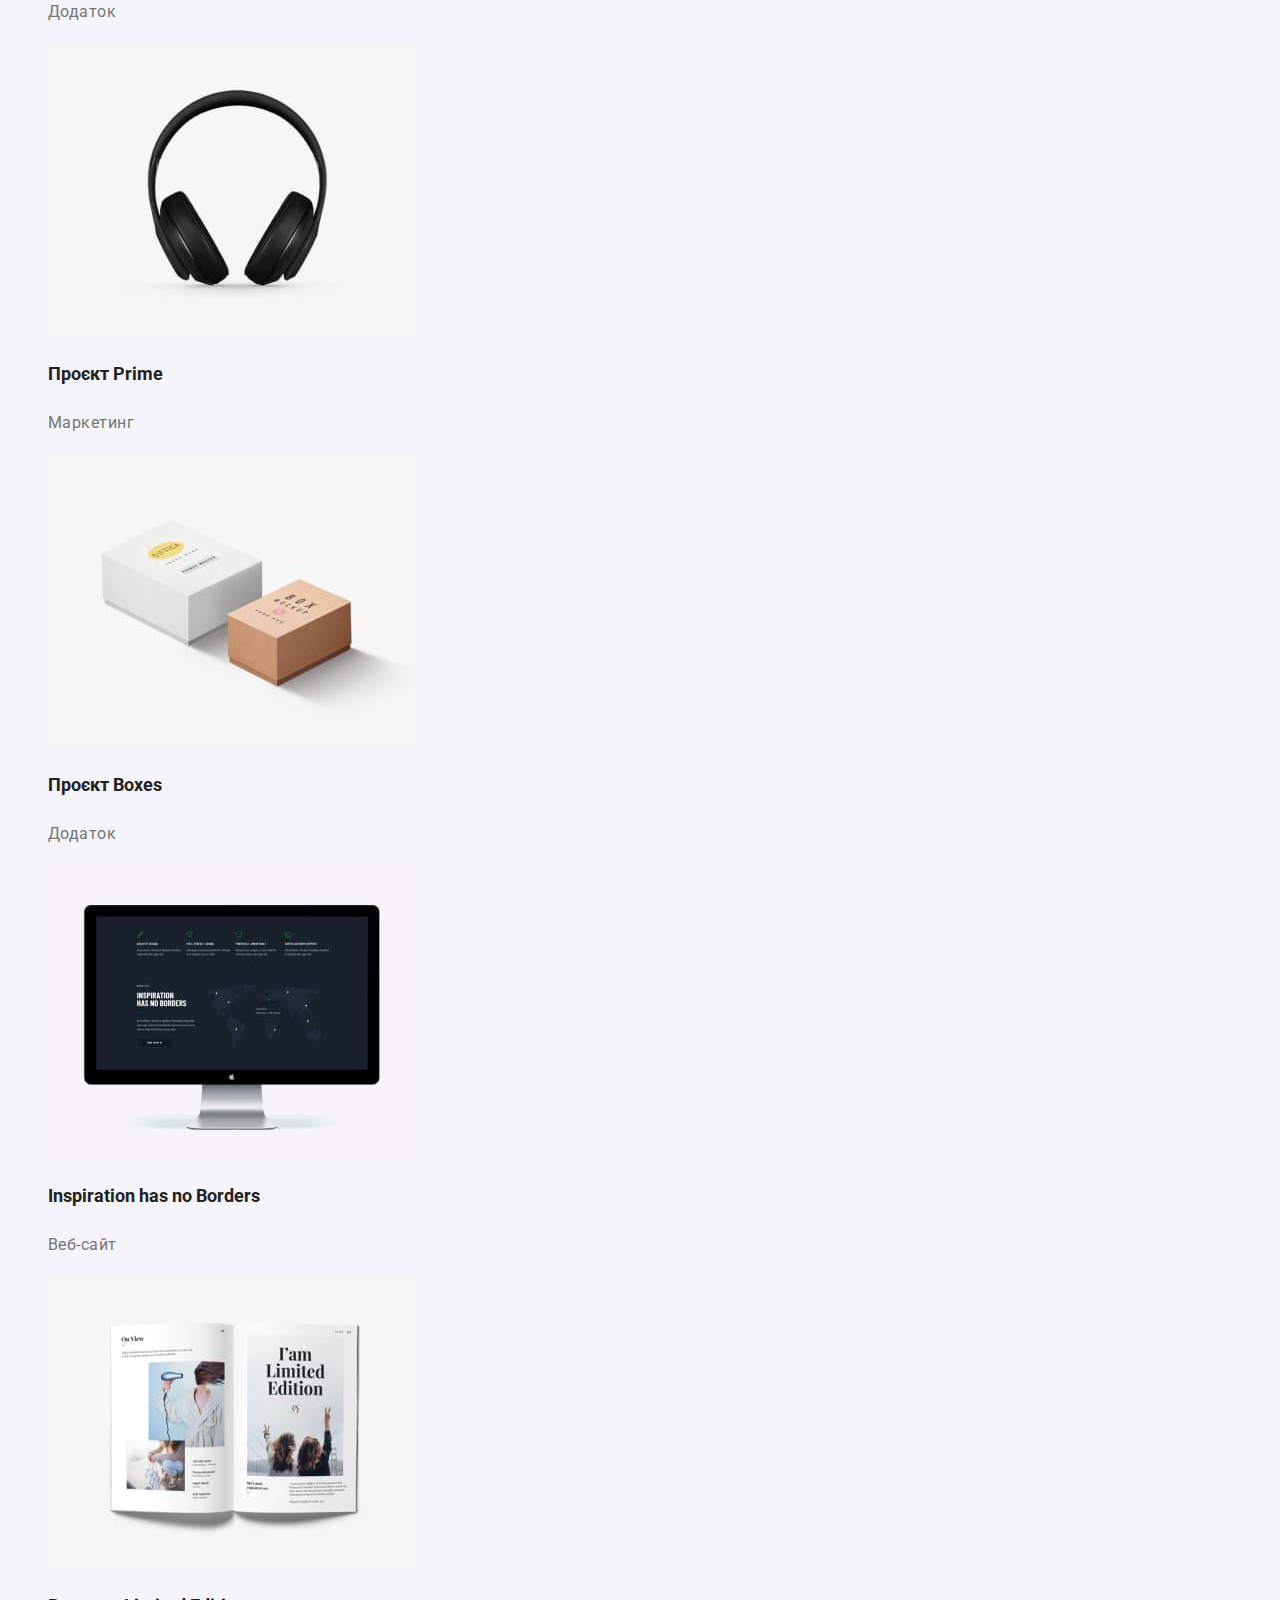
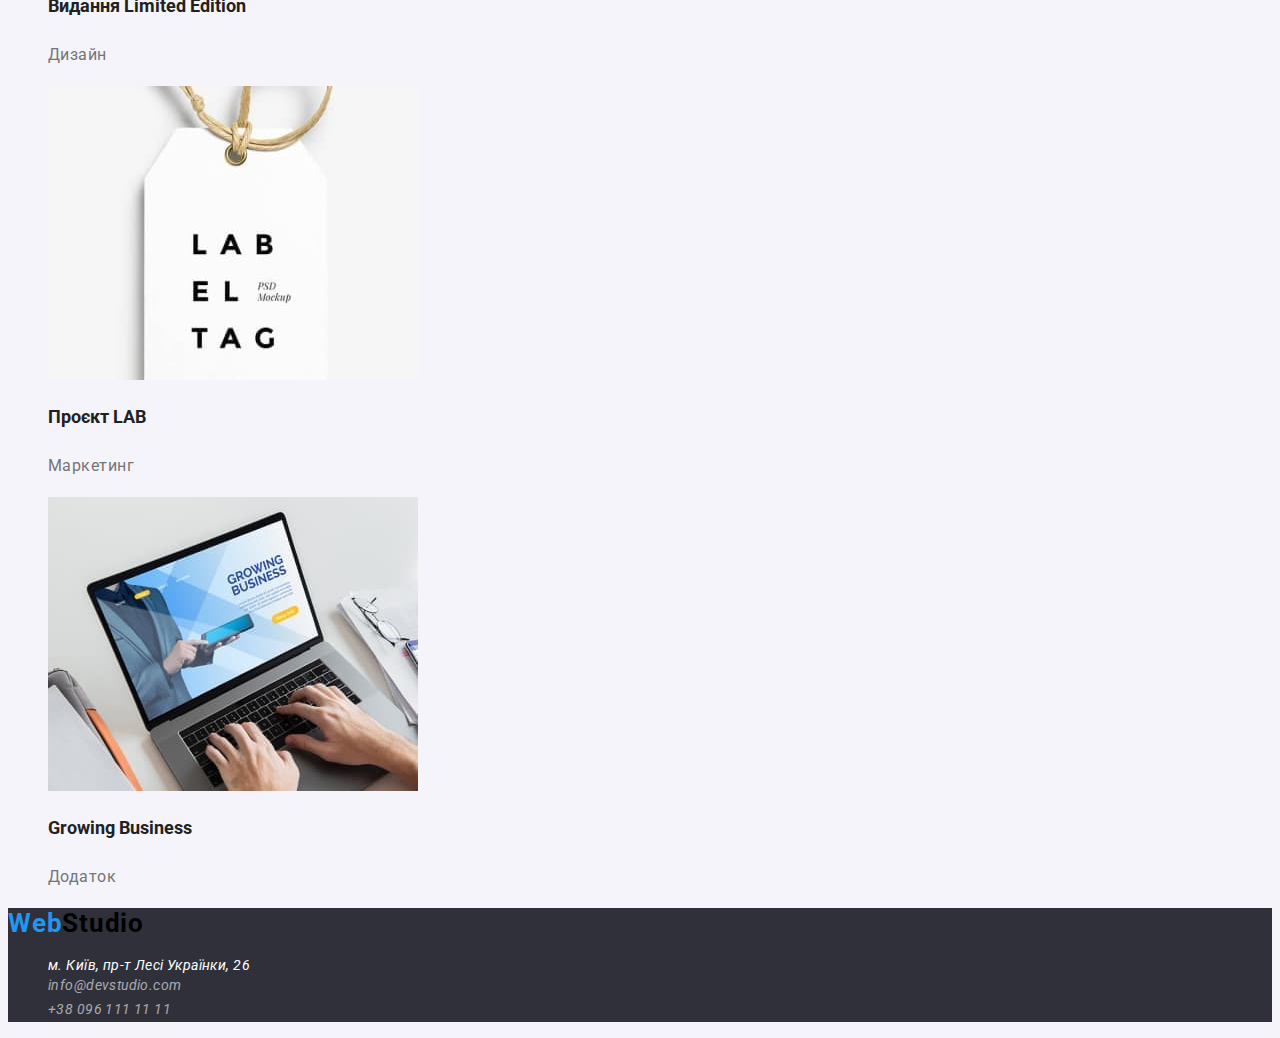
==== commit 85bc3db4: "goit-markup-hw-02" ====
--- a/portfolio.html
+++ b/portfolio.html
@@ -45,47 +45,47 @@
           <li>
             <img src="./images/web.jpg" alt="Ноутбук" width="370" height="294" />
             <h2 class="title-list">Технокряк</h2>
-            <p>Веб-сайт</p>
+            <p class="project-text">Веб-сайт</p>
           </li>
           <li>
             <img src="./images/bascetbols.jpg" alt="Баскетбол" width="370" height="294" />
             <h2 class="title-list">Постер New Orlean vs Golden Star</h2>
-            <p>Дизайн</p>
+            < class="project-text">Дизайн</p>
           </li>
           <li>
             <img src="./images/seafood.jpg" alt="Лого" width="370" height="294" />
             <h2 class="title-list">Ресторан Seafood</h2>
-            <p>Додаток</p>
+            <p class="project-text">Додаток</p>
           </li>
           <li>
             <img src="./images/headphones.jpg" alt="Навушники" width="370" height="294" />
             <h2 class="title-list">Проєкт Prime</h2>
-            <p>Маркетинг</p>
+            <p class="project-text">Маркетинг</p>
           </li>
           <li>
             <img src="./images/boxes.jpg" alt="Кородки" width="370" height="294" />
             <h2 class="title-list">Проєкт Boxes</h2>
-            <p>Додаток</p>
+            <p class="project-text">Додаток</p>
           </li>
           <li>
             <img src="./images/inspiration.jpg" alt="Монітор" width="370" height="294" />
             <h2 class="title-list">Inspiration has no Borders</h2>
-            <p>Веб-сайт</p>
+            <p class="project-text">Веб-сайт</p>
           </li>
           <li>
             <img src="./images/design.jpg" alt="Книга" width="370" height="294" />
             <h2 class="title-list">Видання Limited Edition</h2>
-            <p>Дизайн</p>
+            <p class="project-text">Дизайн</p>
           </li>
           <li>
             <img src="./images/project.jpg" alt="Бірка" width="370" height="294" />
             <h2 class="title-list">Проєкт LAB</h2>
-            <p>Маркетинг</p>
+            <p class="project-text">Маркетинг</p>
           </li>
           <li>
             <img src="./images/growing.jpg" alt="Ноутбук" width="370" height="294" />
             <h2 class="title-list">Growing Business</h2>
-            <p>Додаток</p>
+            <p class="project-text">Додаток</p>
           </li>
         </ul>
       </section>
--- a/css/styles.css
+++ b/css/styles.css
@@ -69,22 +69,32 @@
   color: var(--title-text-color);
 }
 .hero-btn {
+  font-family: inherit;
   font-weight: 700;
   font-size: 16px;
   line-height: 1.87;
+  cursor: pointer;
+}
+.hero-btn:hover,
+.hero-btn:focus {
+  color: #ffffff;
+  background-color: var(--accent-color);
 }
 /* ------------------------------section-feature--------------------------*/
 .feature-title {
-  font-weight: 700;
   font-size: 14px;
   line-height: 1.14;
   letter-spacing: 0.03em;
   text-transform: uppercase;
   color: var(--title-text-color);
 }
+.feature-text {
+  font-size: 14px;
+  line-height: 1.71;
+  letter-spacing: 0.03em;
+}
 /*-----------------------seaction-work------------- */
 .work-title {
-  font-weight: 700;
   font-size: 36px;
   line-height: 1.16;
   text-align: center;
@@ -93,7 +103,6 @@
 }
 /* --------------------section-team----------------------------- */
 .team-title {
-  font-weight: 700;
   font-size: 36px;
   line-height: 1.16;
   text-align: center;
@@ -105,6 +114,11 @@
   font-size: 16px;
   line-height: 1.18;
   color: var(--title-text-color);
+}
+.team-text {
+  font-size: 16px;
+  line-height: 1.18;
+  letter-spacing: 0.03em;
 }
 /* ------------------------footer----------------------------- */
 .footer {
@@ -137,15 +151,22 @@
   font-weight: 500;
   font-size: 16px;
   line-height: 1.62;
+  cursor: pointer;
 }
+
 .btn-filter:hover,
 .btn-filter:focus {
-  color: var(--accent-color);
+  color: #ffffff;
+  background-color: var(--accent-color);
 }
 /* ----------------section-project------------------------- */
 .title-list {
   color: var(--title-text-color);
-  font-weight: 700;
   font-size: 18px;
   line-height: 2;
 }
+.project-text {
+  font-size: 16px;
+  line-height: 1.87;
+  letter-spacing: 0.03em;
+}
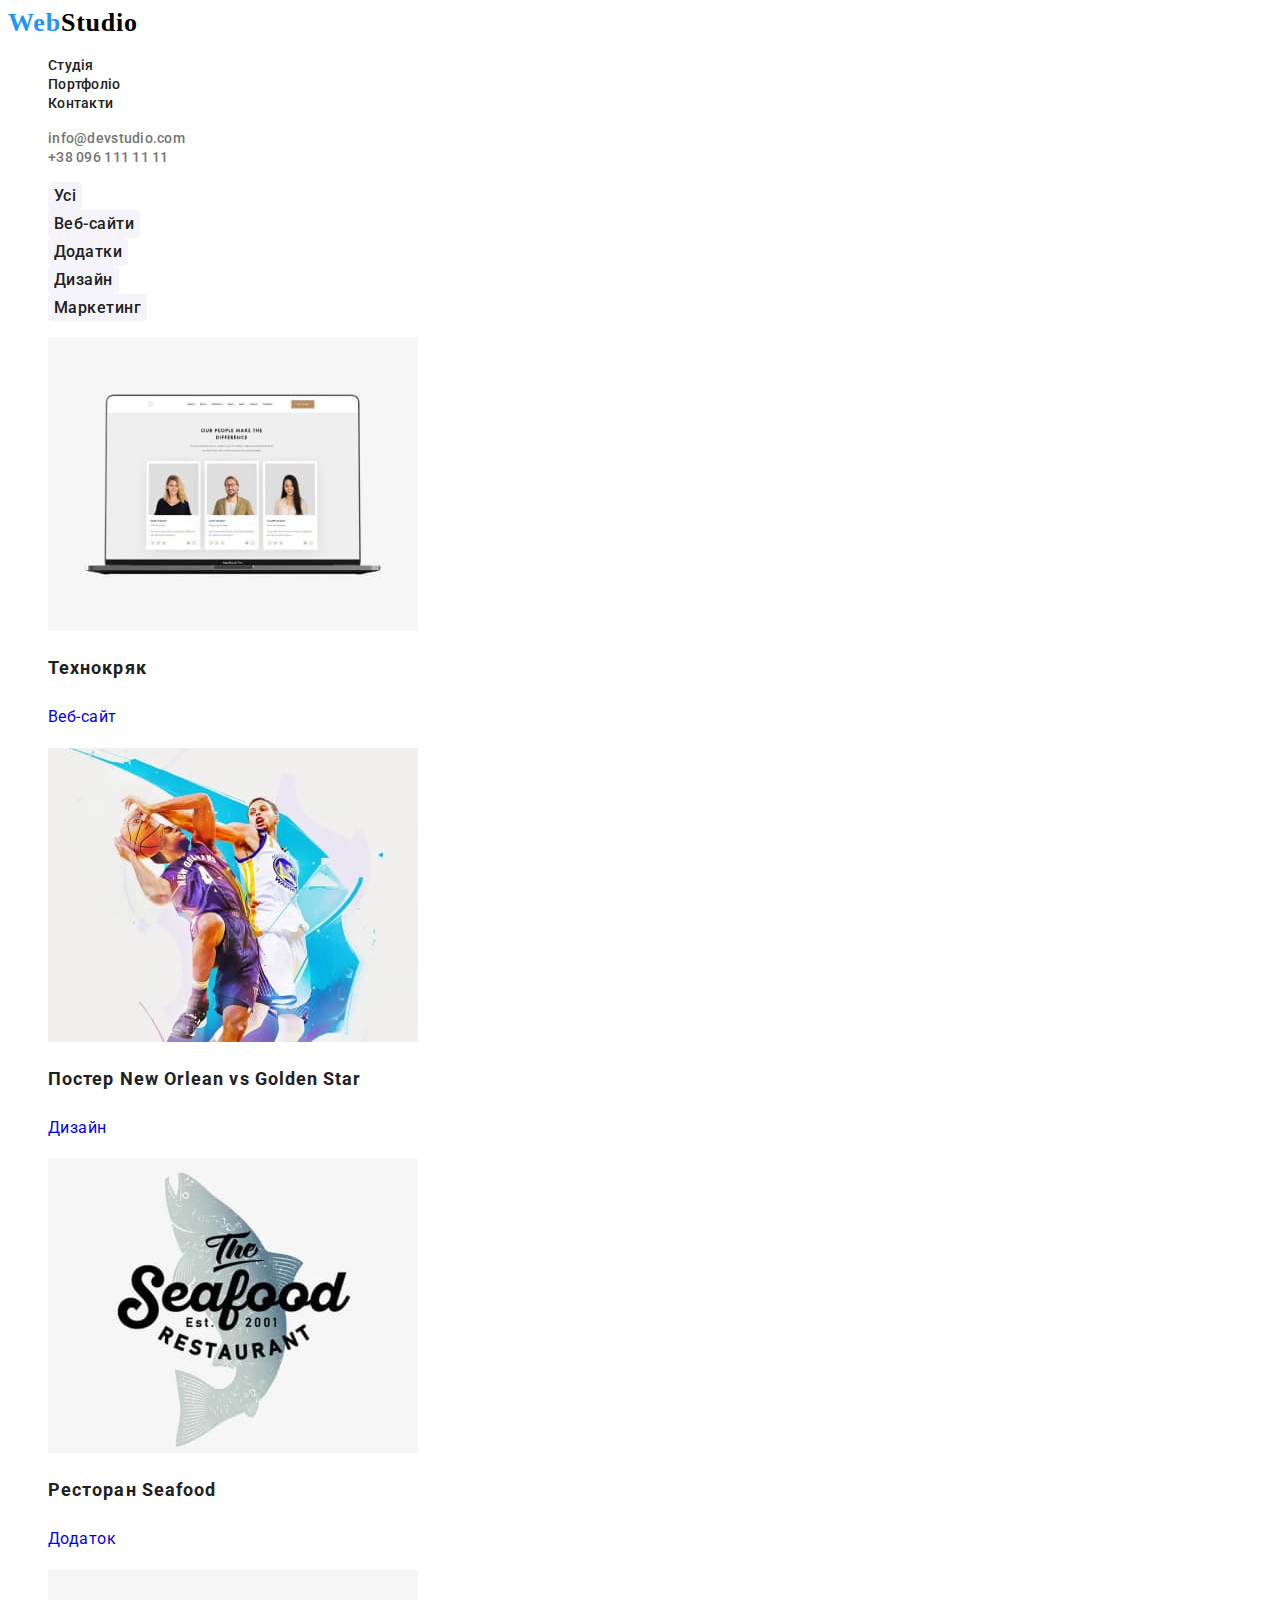
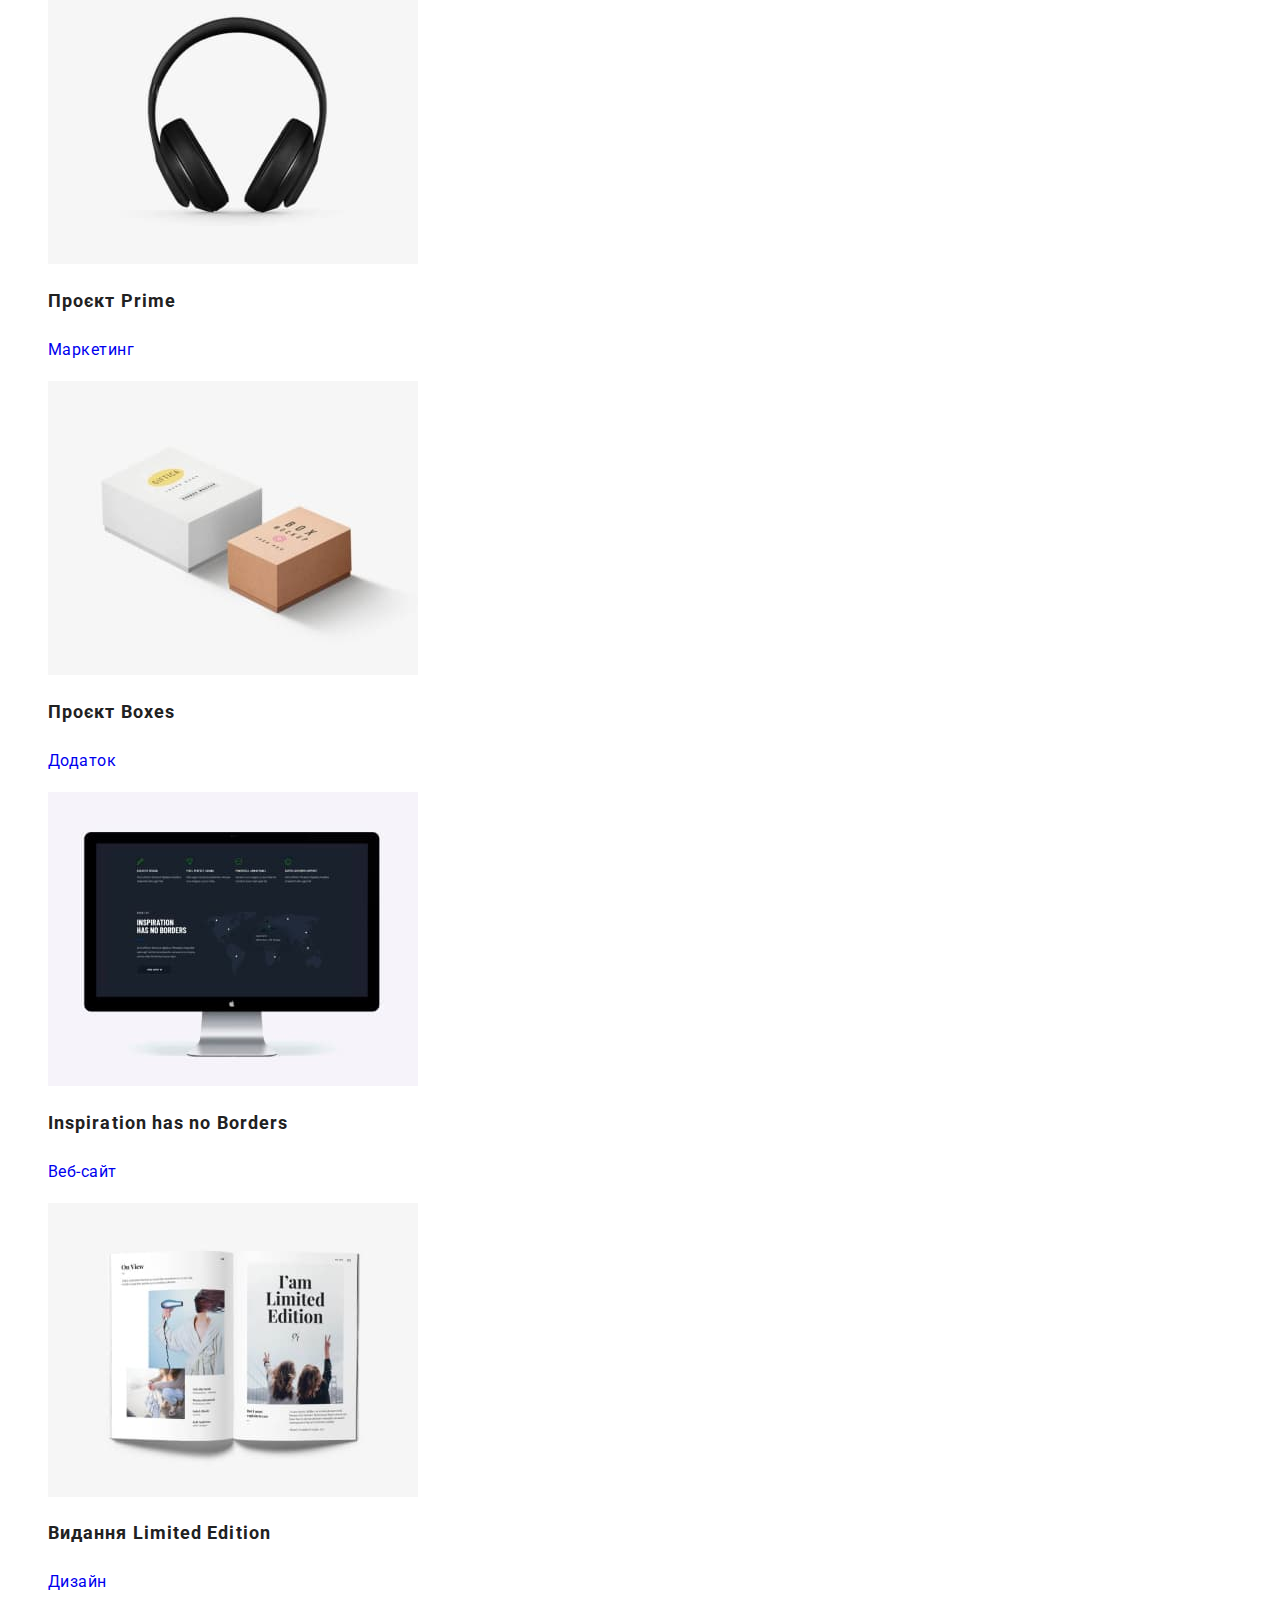
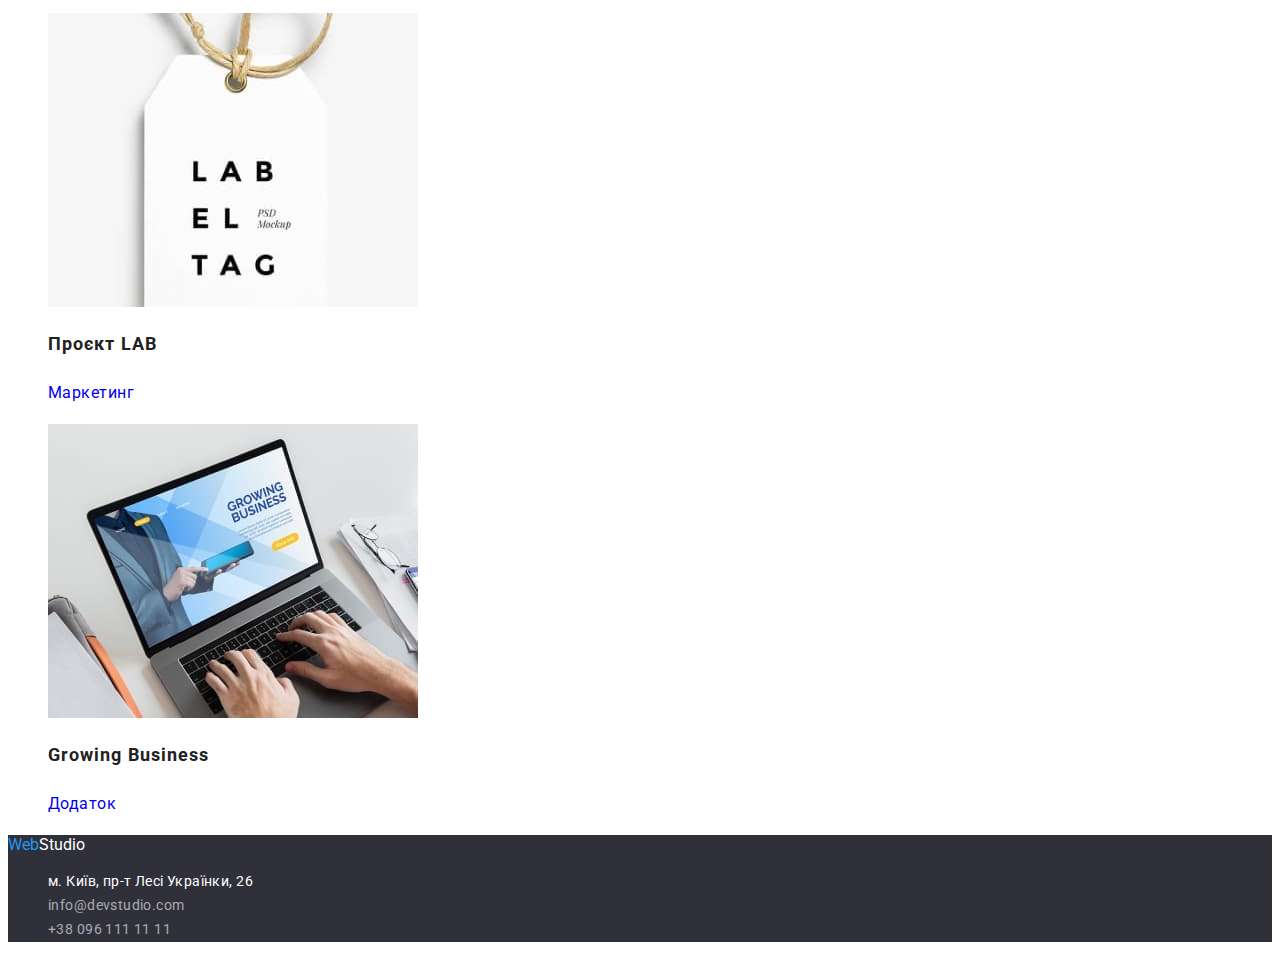
==== commit 23ec3f63: "goit-markup-hw-02" ====
--- a/portfolio.html
+++ b/portfolio.html
@@ -12,7 +12,6 @@
       rel="stylesheet"
     />
     <link rel="stylesheet" href="./css/styles.css" />
-    <link rel="stylesheet" href="./index.html" />
   </head>
   <body>
     <header class="header">
@@ -30,7 +29,8 @@
       </ul>
     </header>
     <main>
-      <section class="section-filter">
+      <section class="section-project">
+        <h1 class="visually-hidden">Наші Проєкти</h1>
         <ul class="filter-list list">
           <li><button type="button" class="btn-filter">Усі</button></li>
           <li><button type="button" class="btn-filter">Веб-сайти</button></li>
@@ -38,60 +38,82 @@
           <li><button type="button" class="btn-filter">Дизайн</button></li>
           <li><button type="button" class="btn-filter">Маркетинг</button></li>
         </ul>
-      </section>
-      <section class="section-project">
-        <h1 class="project-title">Наші Проєкти</h1>
         <ul class="project-list list">
           <li>
-            <img src="./images/web.jpg" alt="Ноутбук" width="370" height="294" />
-            <h2 class="title-list">Технокряк</h2>
-            <p class="project-text">Веб-сайт</p>
+            <a class="link" href="#"
+              ><img src="./images/web.jpg" alt="Ноутбук" width="370" height="294" />
+              <h2 class="title-list">Технокряк</h2>
+              <p class="project-text">Веб-сайт</p></a
+            >
           </li>
           <li>
-            <img src="./images/bascetbols.jpg" alt="Баскетбол" width="370" height="294" />
-            <h2 class="title-list">Постер New Orlean vs Golden Star</h2>
-            < class="project-text">Дизайн</p>
+            <a class="link" href="#">
+              <img src="./images/bascetbols.jpg" alt="Баскетбол" width="370" height="294" />
+              <h2 class="title-list">Постер New Orlean vs Golden Star</h2>
+              <p class="project-text">Дизайн</p></a
+            >
           </li>
+
           <li>
-            <img src="./images/seafood.jpg" alt="Лого" width="370" height="294" />
-            <h2 class="title-list">Ресторан Seafood</h2>
-            <p class="project-text">Додаток</p>
+            <a class="link" href="#">
+              <img src="./images/seafood.jpg" alt="Лого" width="370" height="294" />
+              <h2 class="title-list">Ресторан Seafood</h2>
+              <p class="project-text">Додаток</p></a
+            >
           </li>
+
           <li>
-            <img src="./images/headphones.jpg" alt="Навушники" width="370" height="294" />
-            <h2 class="title-list">Проєкт Prime</h2>
-            <p class="project-text">Маркетинг</p>
+            <a class="link" href="#">
+              <img src="./images/headphones.jpg" alt="Навушники" width="370" height="294" />
+              <h2 class="title-list">Проєкт Prime</h2>
+              <p class="project-text">Маркетинг</p></a
+            >
           </li>
+
           <li>
-            <img src="./images/boxes.jpg" alt="Кородки" width="370" height="294" />
-            <h2 class="title-list">Проєкт Boxes</h2>
-            <p class="project-text">Додаток</p>
+            <a class="link" href="#"
+              ><img src="./images/boxes.jpg" alt="Кородки" width="370" height="294" />
+              <h2 class="title-list">Проєкт Boxes</h2>
+              <p class="project-text">Додаток</p></a
+            >
           </li>
+
           <li>
-            <img src="./images/inspiration.jpg" alt="Монітор" width="370" height="294" />
-            <h2 class="title-list">Inspiration has no Borders</h2>
-            <p class="project-text">Веб-сайт</p>
+            <a class="link" href="#">
+              <img src="./images/inspiration.jpg" alt="Монітор" width="370" height="294" />
+              <h2 class="title-list">Inspiration has no Borders</h2>
+              <p class="project-text">Веб-сайт</p></a
+            >
           </li>
+
           <li>
-            <img src="./images/design.jpg" alt="Книга" width="370" height="294" />
-            <h2 class="title-list">Видання Limited Edition</h2>
-            <p class="project-text">Дизайн</p>
+            <a class="link" href="#"
+              ><img src="./images/design.jpg" alt="Книга" width="370" height="294" />
+              <h2 class="title-list">Видання Limited Edition</h2>
+              <p class="project-text">Дизайн</p></a
+            >
           </li>
+
           <li>
-            <img src="./images/project.jpg" alt="Бірка" width="370" height="294" />
-            <h2 class="title-list">Проєкт LAB</h2>
-            <p class="project-text">Маркетинг</p>
+            <a class="link" href="#">
+              <img src="./images/project.jpg" alt="Бірка" width="370" height="294" />
+              <h2 class="title-list">Проєкт LAB</h2>
+              <p class="project-text">Маркетинг</p></a
+            >
           </li>
+
           <li>
-            <img src="./images/growing.jpg" alt="Ноутбук" width="370" height="294" />
-            <h2 class="title-list">Growing Business</h2>
-            <p class="project-text">Додаток</p>
+            <a class="link" href="#"
+              ><img src="./images/growing.jpg" alt="Ноутбук" width="370" height="294" />
+              <h2 class="title-list">Growing Business</h2>
+              <p class="project-text">Додаток</p></a
+            >
           </li>
         </ul>
       </section>
     </main>
     <footer class="footer">
-      <a href="#" class="logo link"> <span class="colortext link">Web</span>Studio</a>
+      <a href="#" class="logo-footer link"> <span class="colortext link">Web</span>Studio</a>
       <address>
         <ul class="footer-list list">
           <li>
--- a/css/styles.css
+++ b/css/styles.css
@@ -2,11 +2,32 @@
   --title-text-color: #212121;
   --text-color: #757575;
   --accent-color: #2196f3;
-}
+  --super-blask: #000000;
+  --super-waite: #ffffff;
+  --accent-btn: #188ce8;
+  --color-hero-futer-bng: #2f303a;
+  /* --bng-color-saite: #f5f5f5; */
+  --bng-section-team: #f5f4fa;
+  --color-contact: rgba(255, 255, 255, 0.6);
+}
+
 body {
-  background-color: #f5f4fa;
+  background-color: var(--super-waite);
   color: var(--text-color);
-  font-family: 'Roboto', 'Raleway', 'San-serif';
+  font-family: 'Roboto', 'San-serif';
+}
+.visually-hidden {
+  position: absolute;
+  width: 1px;
+  height: 1px;
+  margin: -1px;
+  border: 0;
+  padding: 0;
+
+  white-space: nowrap;
+  clip-path: inset(100%);
+  clip: rect(0 0 0 0);
+  overflow: hidden;
 }
 .link {
   text-decoration: none;
@@ -16,20 +37,23 @@
 }
 /* -------------logo----------------- */
 .logo {
-  color: #000000;
+  color: var(--super-blask);
 }
 .colortext {
-  color: #2196f3;
+  color: var(--accent-color);
 }
 .logo,
-.colortext {
+.colortext.logo-footer {
+  font-family: 'Reloway', 'Sans-serif';
   font-weight: 700;
   font-size: 26px;
   line-height: 1.19;
   letter-spacing: 0.03em;
 }
 /*---------------header-------------------------------------------------- -------------------*/
-
+.header {
+  background-color: var(--super-waite);
+}
 /* ------navigation-site */
 .site-nav {
   color: var(--title-text-color);
@@ -59,6 +83,9 @@
 }
 
 /* ----------------------------------------------hero------------------------------------ */
+.hero {
+  background-color: var(--color-hero-futer-bng);
+}
 .hero-title {
   font-weight: 900;
   font-size: 44px;
@@ -66,7 +93,7 @@
   text-align: center;
   letter-spacing: 0.06em;
   text-transform: uppercase;
-  color: var(--title-text-color);
+  color: var(--super-waite);
 }
 .hero-btn {
   font-family: inherit;
@@ -74,12 +101,19 @@
   font-size: 16px;
   line-height: 1.87;
   cursor: pointer;
-}
+  letter-spacing: 0.06em;
+  border-radius: 4px;
+  border: transparent;
+  color: var(--super-waite);
+  background-color: var(--accent-color);
+}
+
 .hero-btn:hover,
 .hero-btn:focus {
-  color: #ffffff;
-  background-color: var(--accent-color);
-}
+  color: var(--super-waite);
+  background-color: var(--accent-btn);
+}
+
 /* ------------------------------section-feature--------------------------*/
 .feature-title {
   font-size: 14px;
@@ -102,6 +136,12 @@
   color: var(--title-text-color);
 }
 /* --------------------section-team----------------------------- */
+.section-team {
+  background-color: var(--bng-section-team);
+}
+.team-list {
+  background-color: var(--super-waite);
+}
 .team-title {
   font-size: 36px;
   line-height: 1.16;
@@ -121,19 +161,22 @@
   letter-spacing: 0.03em;
 }
 /* ------------------------footer----------------------------- */
+.logo-footer {
+  color: var(--super-waite);
+}
 .footer {
   background-color: #2f303a;
 }
 .address-work {
-  font-weight: 400;
-  font-size: 14px;
-  line-height: 1.17;
-  letter-spacing: 0.03em;
-  color: #ffffff;
+  font-style: normal;
+  font-size: 14px;
+  line-height: 1.71;
+  letter-spacing: 0.03em;
+  color: var(--super-waite);
 }
 .contact-footer {
-  color: rgba(255, 255, 255, 0.6);
-  font-weight: 400;
+  font-style: normal;
+  color: var(--color-contact);
   font-size: 14px;
   line-height: 1.71;
   letter-spacing: 0.03em;
@@ -147,16 +190,20 @@
 /*----------------- filter --------------*/
 .btn-filter {
   font-family: inherit;
+  background-color: var(--bng-section-team);
   color: var(--title-text-color);
   font-weight: 500;
   font-size: 16px;
   line-height: 1.62;
+  letter-spacing: 0.03em;
   cursor: pointer;
+  border-radius: 4px;
+  border: transparent;
 }
 
 .btn-filter:hover,
 .btn-filter:focus {
-  color: #ffffff;
+  color: var(--super-waite);
   background-color: var(--accent-color);
 }
 /* ----------------section-project------------------------- */
@@ -164,6 +211,7 @@
   color: var(--title-text-color);
   font-size: 18px;
   line-height: 2;
+  letter-spacing: 0.06em;
 }
 .project-text {
   font-size: 16px;
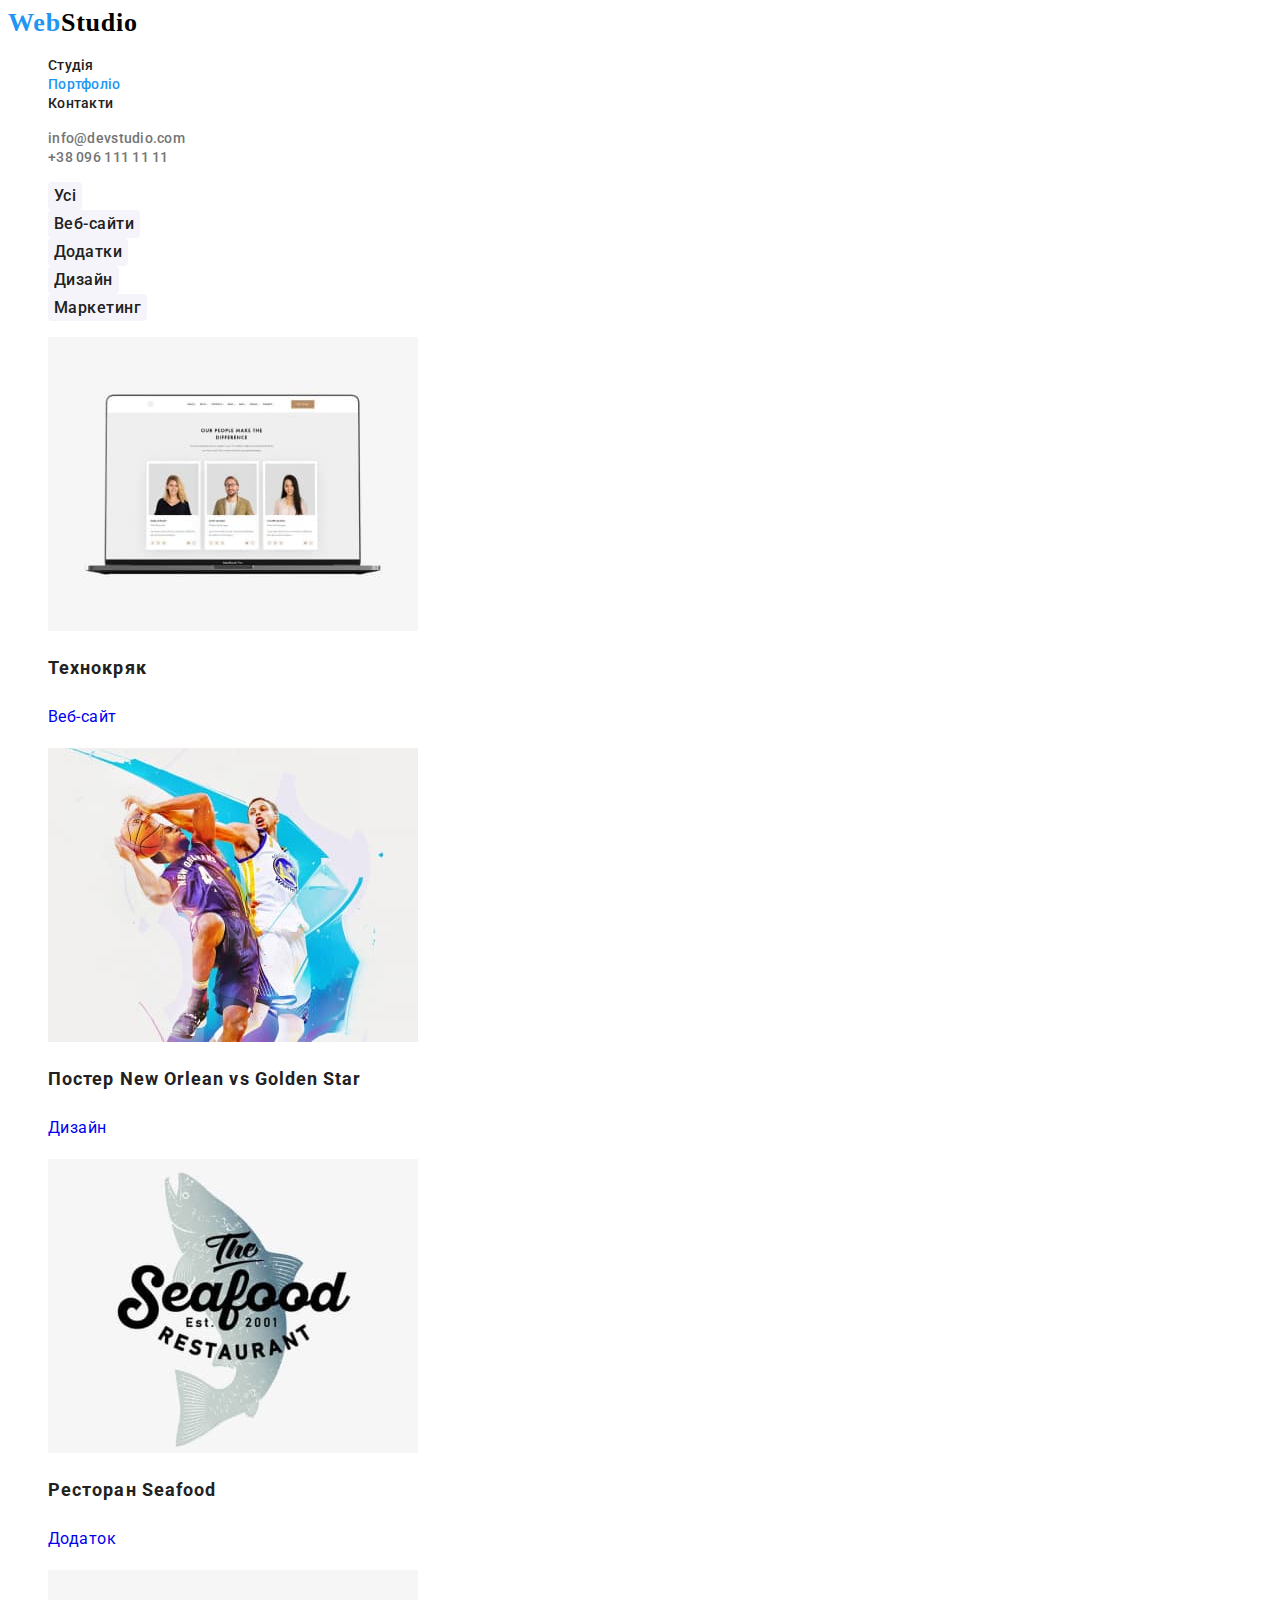
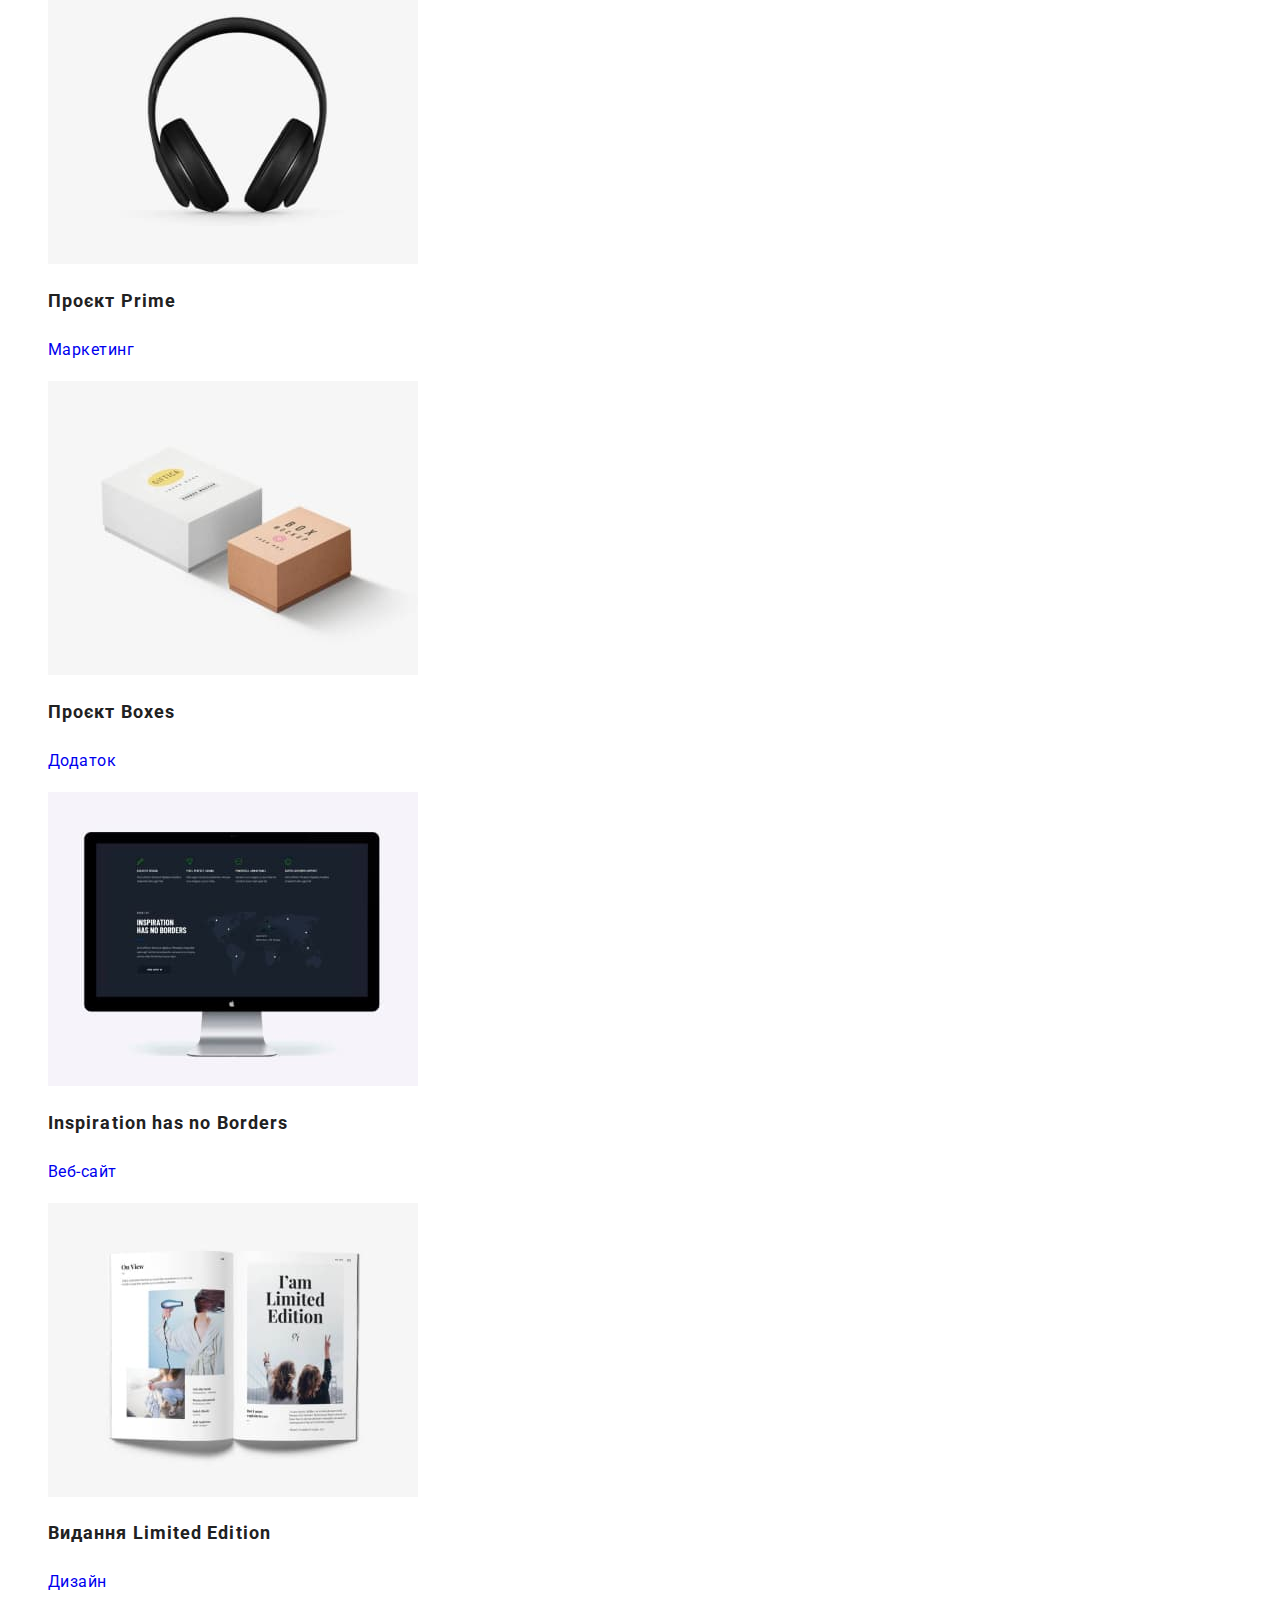
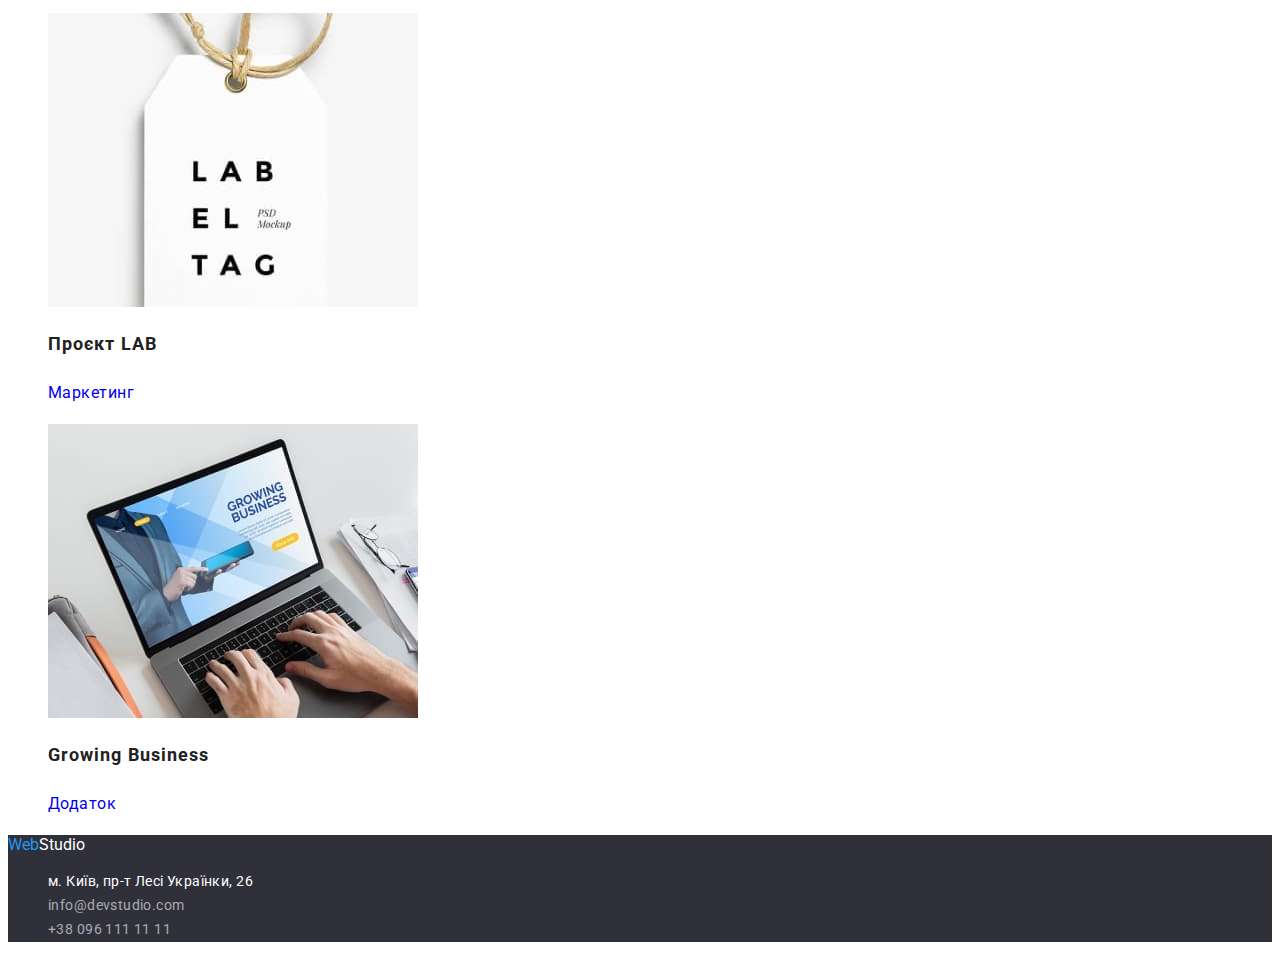
==== commit c29291a4: "goit-markup-hw-02" ====
--- a/portfolio.html
+++ b/portfolio.html
@@ -19,7 +19,7 @@
       <nav>
         <ul class="nav list">
           <li><a class="site-nav link" href="./index.html">Студія</a></li>
-          <li><a class="site-nav link" href="#">Портфоліо</a></li>
+          <li><a class="site-nav link current" href="#">Портфоліо</a></li>
           <li><a class="site-nav link" href="#">Контакти</a></li>
         </ul>
       </nav>
--- a/css/styles.css
+++ b/css/styles.css
@@ -55,6 +55,9 @@
   background-color: var(--super-waite);
 }
 /* ------navigation-site */
+.nav .site-nav.current {
+  color: var(--accent-color);
+}
 .site-nav {
   color: var(--title-text-color);
 }
